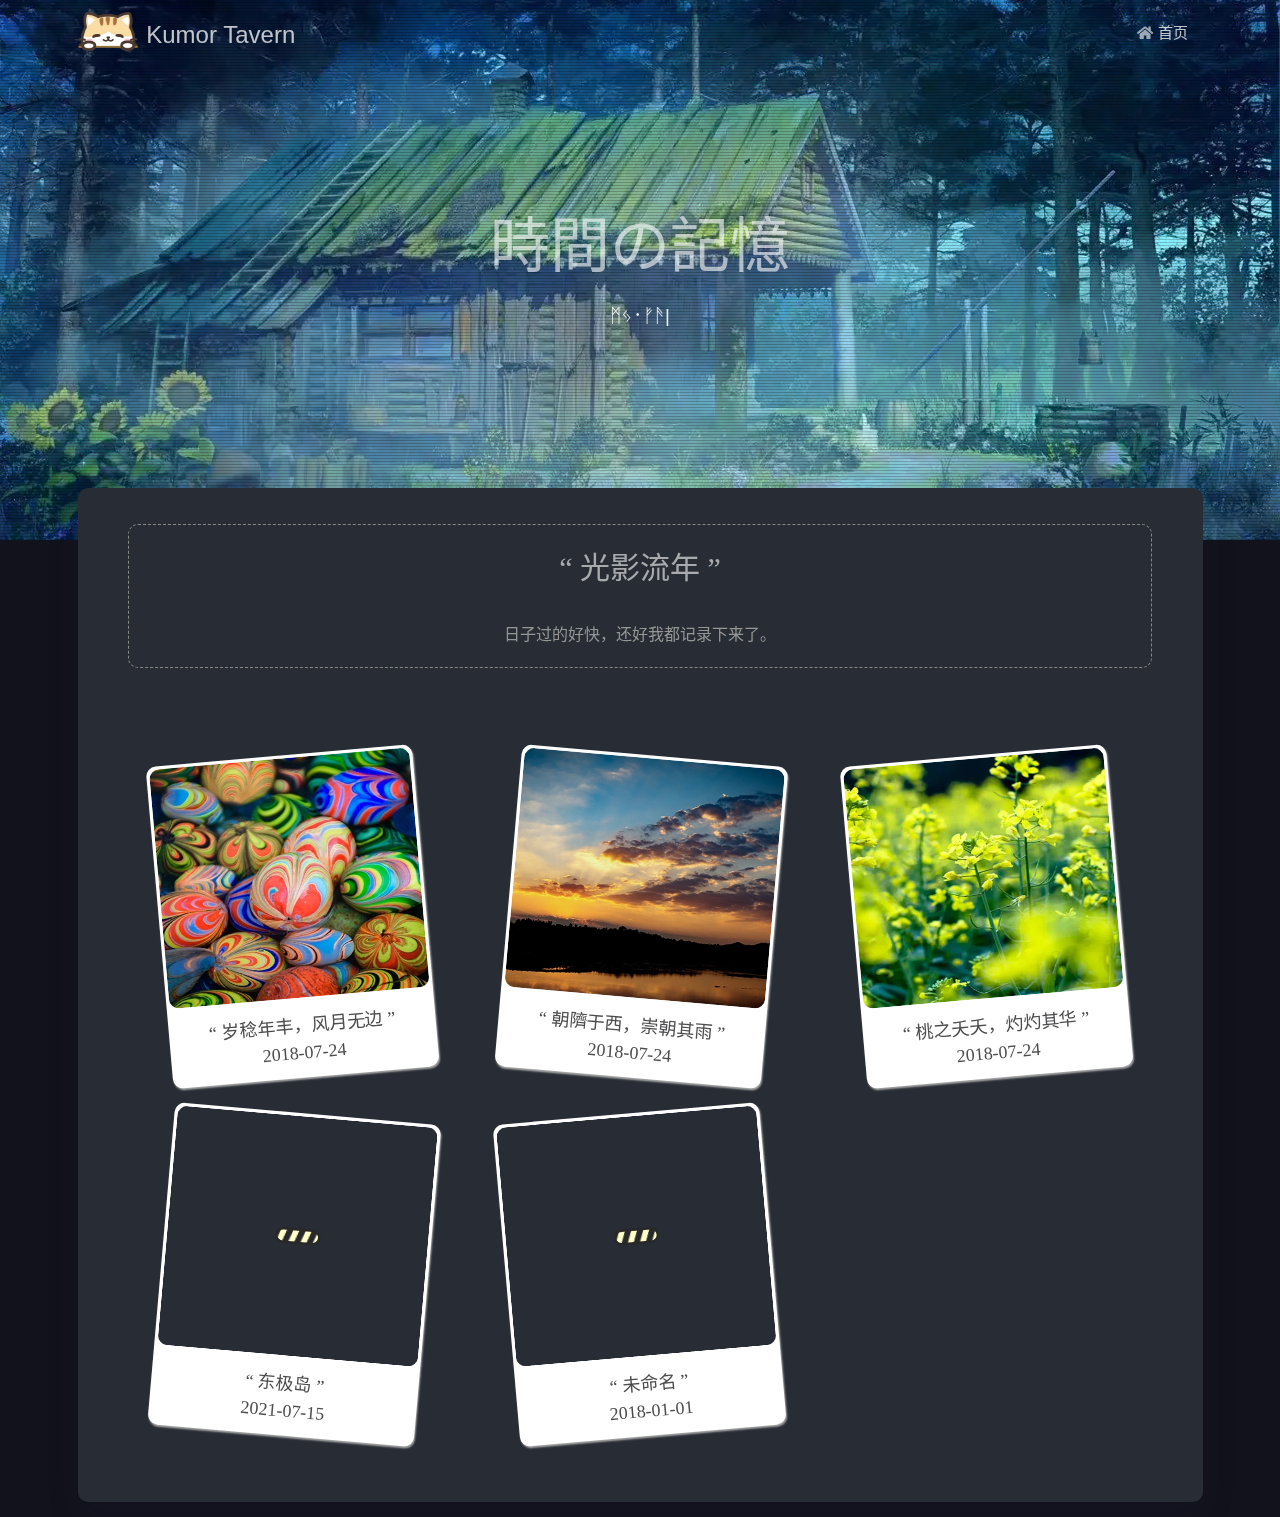
==== gallery/index.html @ 6365730b "Site updated: 2024-12-29 17:36:43" ====
<!DOCTYPE HTML>
<html lang="zh-CN">


<head>
    <meta charset="utf-8">
    <meta name="keywords" content="编程,摄影,日志,客栈,童话镇">
    <meta name="description" content="kumor的摄影客栈">
    <meta http-equiv="X-UA-Compatible" content="IE=edge">
    <meta name="viewport" content="width=device-width, initial-scale=1.0, user-scalable=no">
    <meta name="renderer" content="webkit|ie-stand|ie-comp">
    <meta name="mobile-web-app-capable" content="yes">
    <meta name="format-detection" content="telephone=no">
    <meta name="apple-mobile-web-app-capable" content="yes">
    <meta name="apple-mobile-web-app-status-bar-style" content="black-translucent">
    <!-- Global site tag (gtag.js) - Google Analytics -->


    <title>Kumor Tavern</title>
    <link rel="icon" type="image/png" href="/medias/favicon.webp">

    <link rel="stylesheet" type="text/css" href="/libs/awesome/css/all.css">
    <link rel="stylesheet" type="text/css" href="/libs/materialize/materialize.min.css">
    <link rel="stylesheet" type="text/css" href="/libs/aos/aos.css">
    <link rel="stylesheet" type="text/css" href="/libs/animate/animate.min.css">
    <link rel="stylesheet" type="text/css" href="/libs/lightGallery/css/lightgallery.min.css"> 
    <link rel="stylesheet" type="text/css" href="/css/matery.css">
    <link rel="stylesheet" type="text/css" href="/css/my.css">

    <script src="/libs/jquery/js/jquery.min.js"></script>

<meta name="generator" content="Hexo 7.3.0"></head>




<body>
    <!-- 网站全局深色模式设置开始 -->
    <script>
        document.body.classList.add('dark');
    </script>
    <!-- 网站全局深色模式设置结束 -->


    <header class="navbar-fixed">
    <nav id="headNav" class="bg-color nav-transparent">
        <div id="navContainer" class="nav-wrapper container">
            <div class="brand-logo">
                <a href="/" class="waves-effect waves-light">
                    
                    <img src="/medias/logo.webp" class="logo-img" alt="LOGO">
                    
                    <span class="logo-span">Kumor Tavern</span>
                </a>
            </div>
            

<a href="#" data-target="mobile-nav" class="sidenav-trigger button-collapse"><i class="fas fa-bars"></i></a>
<ul class="right nav-menu">
  
  <li class="hide-on-med-and-down nav-item">
    
    <a href="/./" class="waves-effect waves-light">
      
      <i class="fas fa-home" style="zoom: 0.6;"></i>
      
      <span>首页</span>
    </a>
    
  </li>
  

</ul>


<div id="mobile-nav" class="side-nav sidenav">

    <div class="mobile-head bg-color">
        
        <img src="/medias/logo.webp" class="logo-img circle responsive-img">
        
        <div class="logo-name">Kumor Tavern</div>
        <div class="logo-desc">
            
            kumor的摄影客栈
            
        </div>
    </div>

    

    <ul class="menu-list mobile-menu-list">
        
        <li class="m-nav-item">
	  
		<a href="/./" class="waves-effect waves-light">
			
			    <i class="fa-fw fas fa-home"></i>
			
			首页
		</a>
          
        </li>
        
        
    </ul>
</div>


        </div>

        
    </nav>

</header>

    <div class="bg-cover pd-header about-cover">
    <div class="container">
    <div class="row">
    <div class="col s10 offset-s1 m8 offset-m2 l8 offset-l2">
        <div class="brand">
            <div class="title center-align">
                
                時間の記憶
                
            </div>

            <div class="description center-align">
                
                <span id="subtitle"></span>
                <script src="/libs/typed/js/typed.min.js"></script>
                <script>
                    var typed = new Typed("#subtitle", {
                        strings: ['ᛗᛃ᛫ᚠᚫᛁᚱᛇ᛫ᛏᚫᛚᛖ᛫ᛏᛟᚹᚾ','わたしのおとぎ話の街'],
                        startDelay: 300,
                        typeSpeed: 100,
                        loop: true,
                        backSpeed: 50,
                        showCursor: true
                    });
                </script>
                
            </div>
        </div>
    </div>
</div>


    <script>
        // 随机切换 banner 图. 
        var bannerID = Math.floor(Math.random() * 44) + 1;
        var bannerUrl = "/medias/banner/" + bannerID + '.webp';
        $('.bg-cover').css('background-image', 'url(' + bannerUrl + ')');
    </script>
    

    </div>
</div>
<style>
    .comment-scroll {
        bottom: 83px;
    }
    @media only screen and (max-width: 601px) {
        #switchspring {
            bottom: 178px!important;
        }
    }
    #switchspring {
        bottom: 223px;
    }
</style>
<!-- 增加相册显示的特效样式 -->
<style>
    /* .bg-cover {
        background-image: url("/medias/banner/gallerybg.jpg")!important;
    } */
    .bg-cover::before {
        background-image: url("/medias/bggrid.png");
    }
    @media only screen and (max-width: 600px) {
        .about-cover {
            height: 64vh;
        }
    }
    .photo {
        padding: 0 40px!important;
        display: inline-block;
        position: relative;
        transition: all .6s;
    }
    .biaotiss {
        padding: 8px 10px;
        color: #4c4c4e;
        text-align: center;
        font-weight: 400;
        font-size: 18px;
    }
    .img-item {
        padding: .2rem;
        background-color: #fff;
        border-radius: 10px;
        box-shadow: 1px 2px 2px 0 #aaa;
        transition: all .4s cubic-bezier(.63,.15,.03,1.12);
        margin-bottom: 20px;
    }
    .photo:nth-child(odd) {
        transform: rotateZ(-5deg);
    }    
    .photo:nth-child(even) {
        transform: rotateZ(5deg);
    }
    .text_des{
        position: absolute;
        width: 92%;
        height: 100%;
        top: 0;
        color: #000;
        overflow: hidden;
    }
    .text_des h3{
        margin: 5px 0 8px 0px;
        right: 40px;
        font-size: 1.5rem;
        font-weight: bold;
        line-height: 1.7rem;
        position: absolute;
        top: 10%;
        font-style: italic;
        text-shadow: 2px 2px 10px rgba(0, 0, 0, 0.3);
        /*transform: translateX(200px);  */
    }
    .text_des p{
        left: 15px;
        position: absolute;
        top: 50%;
    /*    transform: translateX(-200px); 
        transition-delay: 0.2s;    */
    }
    .my-gallery .photo img {
        border-radius: 10px;
        height: 240px;
    }
    .card .card-content {
        padding: 24px 24px 24px 24px;
    }
    .miaoshus {
        padding: 20px;
        border: 1px dashed #e6e6e6;
        color: #969696;
        position: relative;
        display: inline-block;
        width: 95%;
        background: #fbfbfb50;
        border-radius: 10px;
        font-size: 16px;
        margin: 12px auto;
    }
    body.dark .miaoshus {
        background: 0 0;
        border: 1px dashed #888;
    }
    .img-item {
            transition: all 0.4s ease-out;
        }
        .img-item a img{
            opacity: 1;
            transition: all 0.4s ease-out;
        }
        .img-item a:hover img{
            opacity: 0.8;
        }   
        .biaotiss {
            font-family: MV Boli;
        }   
        .miaoshus .title {
        font-family: MV Boli;
    } 

     /*大屏幕下(桌面类)的样式*/
    @media only screen and (min-width: 993px) {
        .text_des h3{
            transform: translateX(200px);
        }
        .text_des p{
            transform: translateX(-200px); 
            transition-delay: 0.2s;
        }
        .animate-text {
            opacity: 0;
            transition: all 0.6s ease-in-out; 
        }
    }
    /*小屏幕下(桌面类)的样式*/
    @media only screen and (max-width: 500px) {
        .my-gallery .photo img {
            height: 186px;
        }
    }

</style>
<main class="content">
    <div class="container chip-container">
        <div class="card">
            <div class="card-content">
                <div class="tag-title center-align">
                    <div class="miaoshus">
                        <div class="title center-align">“ 光影流年 ”</div>
                        日子过的好快，还好我都记录下来了。                   
                    </div>
                </div>
                <div class="my-gallery">
                    <div class="row">
                    
                        
                        
                            
                            
                            <div class="photo col s12 m6 l4" data-spmid="./2020-08-01-sui">
                                <div class="img-item">
                                    <a href="./2020-08-01-sui" target="_blank">
                                        
                                        <img src="/medias/loading.svg" data-src="images/2020-08-01-sui.webp" class="responsive-img" alt="img"+0 />
                                        <div class="biaotiss">
                                            “ 岁稔年丰，风月无边 ”<br> 2018-07-24 
                                        </div>
                                    </a>
                                </div>                              
                            </div>
                            
                        
                            
                            
                            <div class="photo col s12 m6 l4" data-spmid="./2020-09-01-yu">
                                <div class="img-item">
                                    <a href="./2020-09-01-yu" target="_blank">
                                        
                                        <img src="/medias/loading.svg" data-src="images/2020-09-01-yu.webp" class="responsive-img" alt="img"+1 />
                                        <div class="biaotiss">
                                            “ 朝隮于西，崇朝其雨 ”<br> 2018-07-24 
                                        </div>
                                    </a>
                                </div>                              
                            </div>
                            
                        
                            
                            
                            <div class="photo col s12 m6 l4" data-spmid="./20200701-hua">
                                <div class="img-item">
                                    <a href="./20200701-hua" target="_blank">
                                        
                                        <img src="/medias/loading.svg" data-src="images/20200701-hua.webp" class="responsive-img" alt="img"+2 />
                                        <div class="biaotiss">
                                            “ 桃之夭夭，灼灼其华 ”<br> 2018-07-24 
                                        </div>
                                    </a>
                                </div>                              
                            </div>
                            
                        
                            
                            
                            <div class="photo col s12 m6 l4" data-spmid="./2021-07-15-dong">
                                <div class="img-item">
                                    <a href="./2021-07-15-dong" target="_blank">
                                        
                                        <img src="/medias/loading.svg" data-src="images/2021-07-15-dong.webp" class="responsive-img" alt="img"+3 />
                                        <div class="biaotiss">
                                            “ 东极岛 ”<br> 2021-07-15 
                                        </div>
                                    </a>
                                </div>                              
                            </div>
                            
                        
                            
                            
                            <div class="photo col s12 m6 l4" data-spmid="./2021-07-15-wei">
                                <div class="img-item">
                                    <a href="./2021-07-15-wei" target="_blank">
                                        
                                        <img src="/medias/loading.svg" data-src="images/2021-07-15-wei.webp" class="responsive-img" alt="img"+4 />
                                        <div class="biaotiss">
                                            “ 未命名 ”<br> 2018-01-01 
                                        </div>
                                    </a>
                                </div>                              
                            </div>
                            
                        
                    
                </div>
            </div>
            </div>
        </div>

        <!-- 评论板块 -->
        <div class="card">
            

            

            

            

            
			
			
        </div>

    </div>
    
    <script>
        start()
            $(window).on('scroll', function(){
             start();
        })
        function start(){
              //.not('[data-isLoaded]')选中已加载的图片不需要重新加载
            $('.container img').not('[data-isLoaded]').each(function(){
                var $node = $(this)
                if( isShow($node) ){
                    loadImg($node);
                }
            });
         }
        //判断一个元素是不是出现在窗口(视野)
        function isShow($node){
            return $node.offset().top <= $(window).height() + $(window).scrollTop();
        }
        //加载图片
        function loadImg($img){
        //.attr(值)
        //.attr(属性名称,值)
            $img.attr('src', $img.attr('data-src')); //把data-src的值 赋值给src
            $img.attr('data-isLoaded', 1);//已加载的图片做标记
        }
    </script>
</main>
<!-- 
    在所有页面加入音乐播放组件
    <footer class="page-footer bg-color">
    
        <link rel="stylesheet" href="/libs/aplayer/APlayer.min.css">
<style>
    .aplayer .aplayer-lrc p {
        
        display: none;
        
        font-size: 12px;
        font-weight: 700;
        line-height: 16px !important;
    }

    .aplayer .aplayer-lrc p.aplayer-lrc-current {
        
        display: none;
        
        font-size: 15px;
        color: #42b983;
    }

    
    .aplayer.aplayer-fixed.aplayer-narrow .aplayer-body {
        left: -66px !important;
    }

    .aplayer.aplayer-fixed.aplayer-narrow .aplayer-body:hover {
        left: 0px !important;
    }

    
</style>
<div class="">
    
    <div class="row">
        <meting-js class="col l8 offset-l2 m10 offset-m1 s12"
                   server="netease"
                   type="playlist"
                   id="503838841"
                   fixed='true'
                   autoplay='false'
                   theme='#42b983'
                   loop='all'
                   order='random'
                   preload='auto'
                   volume='0.7'
                   list-folded='true'
        >
        </meting-js>
    </div>
</div>

<script src="/libs/aplayer/APlayer.min.js"></script>
<script src="https://cdn.jsdelivr.net/npm/meting@2/dist/Meting.min.js"></script>

    
    
</footer>
-->
    <!-- 回到顶部按钮 -->
<div id="backTop" class="top-scroll">
    <a class="btn-floating btn-large waves-effect waves-light" href="#!">
        <i class="fas fa-arrow-up"></i>
    </a>
</div>


    <script src="/libs/materialize/materialize.min.js"></script>
    <script src="/libs/masonry/masonry.pkgd.min.js"></script>
    <script src="/libs/aos/aos.js"></script>
    <script src="/libs/scrollprogress/scrollProgress.min.js"></script>
    <script src="/libs/lightGallery/js/lightgallery.min.js"></script>
    <script src="/js/matery.js"></script>


    
    <script src="/libs/others/clicklove.js" async="async"></script>
    

    

    

    

    
    <script src="/libs/instantpage/instantpage.js" type="module"></script>
    

</body>

</html>
---- libs/lightGallery/css/lightgallery.min.css ----
@font-face{font-family:lg;src:url(../fonts/lg.woff2) format("woff2"),url(../fonts/lg.ttf) format("truetype"),url(../fonts/lg.woff) format("woff"),url(../fonts/lg.svg#lg) format("svg");font-weight:400;font-style:normal;font-display:block}.lg-icon{font-family:lg!important;speak:never;font-style:normal;font-weight:400;font-variant:normal;text-transform:none;line-height:1;-webkit-font-smoothing:antialiased;-moz-osx-font-smoothing:grayscale}.lg-container{font-family:system-ui,-apple-system,'Segoe UI',Roboto,'Helvetica Neue',Arial,'Noto Sans','Liberation Sans',sans-serif,'Apple Color Emoji','Segoe UI Emoji','Segoe UI Symbol','Noto Color Emoji'}.lg-next,.lg-prev{background-color:rgba(0,0,0,.45);border-radius:2px;color:#999;cursor:pointer;display:block;font-size:22px;margin-top:-10px;padding:8px 10px 9px;position:absolute;top:50%;z-index:1084;outline:0;border:none}.lg-next.disabled,.lg-prev.disabled{opacity:0!important;cursor:default}.lg-next:hover:not(.disabled),.lg-prev:hover:not(.disabled){color:#fff}.lg-single-item .lg-next,.lg-single-item .lg-prev{display:none}.lg-next{right:20px}.lg-next:before{content:'\e095'}.lg-prev{left:20px}.lg-prev:after{content:'\e094'}@-webkit-keyframes lg-right-end{0%{left:0}50%{left:-30px}100%{left:0}}@-moz-keyframes lg-right-end{0%{left:0}50%{left:-30px}100%{left:0}}@-ms-keyframes lg-right-end{0%{left:0}50%{left:-30px}100%{left:0}}@keyframes lg-right-end{0%{left:0}50%{left:-30px}100%{left:0}}@-webkit-keyframes lg-left-end{0%{left:0}50%{left:30px}100%{left:0}}@-moz-keyframes lg-left-end{0%{left:0}50%{left:30px}100%{left:0}}@-ms-keyframes lg-left-end{0%{left:0}50%{left:30px}100%{left:0}}@keyframes lg-left-end{0%{left:0}50%{left:30px}100%{left:0}}.lg-outer.lg-right-end .lg-object{-webkit-animation:lg-right-end .3s;-o-animation:lg-right-end .3s;animation:lg-right-end .3s;position:relative}.lg-outer.lg-left-end .lg-object{-webkit-animation:lg-left-end .3s;-o-animation:lg-left-end .3s;animation:lg-left-end .3s;position:relative}.lg-toolbar{z-index:1082;left:0;position:absolute;top:0;width:100%}.lg-media-overlap .lg-toolbar{background-image:linear-gradient(0deg,rgba(0,0,0,0),rgba(0,0,0,.4))}.lg-toolbar .lg-icon{color:#999;cursor:pointer;float:right;font-size:24px;height:47px;line-height:27px;padding:10px 0;text-align:center;width:50px;text-decoration:none!important;outline:medium none;will-change:color;-webkit-transition:color .2s linear;-o-transition:color .2s linear;transition:color .2s linear;background:0 0;border:none;box-shadow:none}.lg-toolbar .lg-icon.lg-icon-18{font-size:18px}.lg-toolbar .lg-icon:hover{color:#fff}.lg-toolbar .lg-close:after{content:'\e070'}.lg-toolbar .lg-maximize{font-size:22px}.lg-toolbar .lg-maximize:after{content:'\e90a'}.lg-toolbar .lg-download:after{content:'\e0f2'}.lg-sub-html{color:#eee;font-size:16px;padding:10px 40px;text-align:center;z-index:1080;opacity:0;-webkit-transition:opacity .2s ease-out 0s;-o-transition:opacity .2s ease-out 0s;transition:opacity .2s ease-out 0s}.lg-sub-html h4{margin:0;font-size:13px;font-weight:700}.lg-sub-html p{font-size:12px;margin:5px 0 0}.lg-sub-html a{color:inherit}.lg-sub-html a:hover{text-decoration:underline}.lg-media-overlap .lg-sub-html{background-image:linear-gradient(180deg,rgba(0,0,0,0),rgba(0,0,0,.6))}.lg-item .lg-sub-html{position:absolute;bottom:0;right:0;left:0}.lg-error-msg{font-size:14px;color:#999}.lg-counter{color:#999;display:inline-block;font-size:16px;padding-left:20px;padding-top:12px;height:47px;vertical-align:middle}.lg-closing .lg-next,.lg-closing .lg-prev,.lg-closing .lg-sub-html,.lg-closing .lg-toolbar{opacity:0;-webkit-transition:-webkit-transform .08 cubic-bezier(0,0,.25,1) 0s,opacity .08 cubic-bezier(0,0,.25,1) 0s,color .08 linear;-moz-transition:-moz-transform .08 cubic-bezier(0,0,.25,1) 0s,opacity .08 cubic-bezier(0,0,.25,1) 0s,color .08 linear;-o-transition:-o-transform .08 cubic-bezier(0,0,.25,1) 0s,opacity .08 cubic-bezier(0,0,.25,1) 0s,color .08 linear;transition:transform .08 cubic-bezier(0,0,.25,1) 0s,opacity .08 cubic-bezier(0,0,.25,1) 0s,color .08 linear}body:not(.lg-from-hash) .lg-outer.lg-start-zoom .lg-item:not(.lg-zoomable) .lg-img-wrap,body:not(.lg-from-hash) .lg-outer.lg-start-zoom .lg-item:not(.lg-zoomable) .lg-video-cont{opacity:0;-moz-transform:scale3d(.5,.5,.5);-o-transform:scale3d(.5,.5,.5);-ms-transform:scale3d(.5,.5,.5);-webkit-transform:scale3d(.5,.5,.5);transform:scale3d(.5,.5,.5);will-change:transform,opacity;-webkit-transition:-webkit-transform 250ms cubic-bezier(0,0,.25,1) 0s,opacity 250ms cubic-bezier(0,0,.25,1)!important;-moz-transition:-moz-transform 250ms cubic-bezier(0,0,.25,1) 0s,opacity 250ms cubic-bezier(0,0,.25,1)!important;-o-transition:-o-transform 250ms cubic-bezier(0,0,.25,1) 0s,opacity 250ms cubic-bezier(0,0,.25,1)!important;transition:transform 250ms cubic-bezier(0,0,.25,1) 0s,opacity 250ms cubic-bezier(0,0,.25,1)!important}body:not(.lg-from-hash) .lg-outer.lg-start-zoom .lg-item:not(.lg-zoomable).lg-complete .lg-img-wrap,body:not(.lg-from-hash) .lg-outer.lg-start-zoom .lg-item:not(.lg-zoomable).lg-complete .lg-video-cont{opacity:1;-moz-transform:scale3d(1,1,1);-o-transform:scale3d(1,1,1);-ms-transform:scale3d(1,1,1);-webkit-transform:scale3d(1,1,1);transform:scale3d(1,1,1)}.lg-icon:focus-visible{color:#fff;border-radius:3px;outline:1px dashed rgba(255,255,255,.6)}.lg-toolbar .lg-icon:focus-visible{border-radius:8px;outline-offset:-5px}.lg-group:after{content:'';display:table;clear:both}.lg-container{display:none;outline:0}.lg-container.lg-show{display:block}.lg-on{scroll-behavior:unset}.lg-overlay-open{overflow:hidden}.lg-hide-sub-html .lg-sub-html,.lg-next,.lg-pager-outer,.lg-prev,.lg-toolbar{opacity:0;will-change:transform,opacity;-webkit-transition:-webkit-transform .25s cubic-bezier(0,0,.25,1) 0s,opacity .25s cubic-bezier(0,0,.25,1) 0s;-moz-transition:-moz-transform .25s cubic-bezier(0,0,.25,1) 0s,opacity .25s cubic-bezier(0,0,.25,1) 0s;-o-transition:-o-transform .25s cubic-bezier(0,0,.25,1) 0s,opacity .25s cubic-bezier(0,0,.25,1) 0s;transition:transform .25s cubic-bezier(0,0,.25,1) 0s,opacity .25s cubic-bezier(0,0,.25,1) 0s}.lg-show-in .lg-next,.lg-show-in .lg-pager-outer,.lg-show-in .lg-prev,.lg-show-in .lg-toolbar{opacity:1}.lg-show-in.lg-hide-sub-html .lg-sub-html{opacity:1}.lg-show-in .lg-hide-items .lg-prev{opacity:0;-webkit-transform:translate3d(-10px,0,0);transform:translate3d(-10px,0,0)}.lg-show-in .lg-hide-items .lg-next{opacity:0;-webkit-transform:translate3d(10px,0,0);transform:translate3d(10px,0,0)}.lg-show-in .lg-hide-items .lg-toolbar{opacity:0;-webkit-transform:translate3d(0,-10px,0);transform:translate3d(0,-10px,0)}.lg-show-in .lg-hide-items.lg-hide-sub-html .lg-sub-html{opacity:0;-webkit-transform:translate3d(0,20px,0);transform:translate3d(0,20px,0)}.lg-outer{width:100%;height:100%;position:fixed;top:0;left:0;z-index:1050;text-align:left;opacity:.001;outline:0;will-change:auto;overflow:hidden;-webkit-transition:opacity .15s ease 0s;-o-transition:opacity .15s ease 0s;transition:opacity .15s ease 0s}.lg-outer *{-webkit-box-sizing:border-box;-moz-box-sizing:border-box;box-sizing:border-box}.lg-outer.lg-zoom-from-image{opacity:1}.lg-outer.lg-visible{opacity:1}.lg-outer.lg-css3 .lg-item:not(.lg-start-end-progress).lg-current,.lg-outer.lg-css3 .lg-item:not(.lg-start-end-progress).lg-next-slide,.lg-outer.lg-css3 .lg-item:not(.lg-start-end-progress).lg-prev-slide{-webkit-transition-duration:inherit!important;transition-duration:inherit!important;-webkit-transition-timing-function:inherit!important;transition-timing-function:inherit!important}.lg-outer.lg-css3.lg-dragging .lg-item.lg-current,.lg-outer.lg-css3.lg-dragging .lg-item.lg-next-slide,.lg-outer.lg-css3.lg-dragging .lg-item.lg-prev-slide{-webkit-transition-duration:0s!important;transition-duration:0s!important;opacity:1}.lg-outer.lg-grab img.lg-object{cursor:-webkit-grab;cursor:-moz-grab;cursor:-o-grab;cursor:-ms-grab;cursor:grab}.lg-outer.lg-grabbing img.lg-object{cursor:move;cursor:-webkit-grabbing;cursor:-moz-grabbing;cursor:-o-grabbing;cursor:-ms-grabbing;cursor:grabbing}.lg-outer .lg-content{position:absolute;top:0;left:0;right:0;bottom:0}.lg-outer .lg-inner{width:100%;position:absolute;left:0;top:0;bottom:0;-webkit-transition:opacity 0s;-o-transition:opacity 0s;transition:opacity 0s;white-space:nowrap}.lg-outer .lg-item{display:none!important}.lg-outer .lg-item:not(.lg-start-end-progress){background:url(../images/loading.gif) no-repeat scroll center center transparent}.lg-outer.lg-css3 .lg-current,.lg-outer.lg-css3 .lg-next-slide,.lg-outer.lg-css3 .lg-prev-slide{display:inline-block!important}.lg-outer.lg-css .lg-current{display:inline-block!important}.lg-outer .lg-img-wrap,.lg-outer .lg-item{display:inline-block;text-align:center;position:absolute;width:100%;height:100%}.lg-outer .lg-img-wrap:before,.lg-outer .lg-item:before{content:'';display:inline-block;height:100%;vertical-align:middle}.lg-outer .lg-img-wrap{position:absolute;left:0;right:0;top:0;bottom:0;white-space:nowrap;font-size:0}.lg-outer .lg-item.lg-complete{background-image:none}.lg-outer .lg-item.lg-current{z-index:1060}.lg-outer .lg-object{display:inline-block;vertical-align:middle;max-width:100%;max-height:100%;width:auto;height:auto;position:relative}.lg-outer .lg-empty-html .lg-sub-html,.lg-outer .lg-empty-html.lg-sub-html{display:none}.lg-outer.lg-hide-download .lg-download{opacity:.75;pointer-events:none}.lg-outer .lg-first-slide .lg-dummy-img{position:absolute;top:50%;left:50%}.lg-outer.lg-components-open:not(.lg-zoomed) .lg-components{-webkit-transform:translate3d(0,0,0);transform:translate3d(0,0,0);opacity:1}.lg-outer.lg-components-open:not(.lg-zoomed) .lg-sub-html{opacity:1;transition:opacity .2s ease-out .15s}.lg-backdrop{position:fixed;top:0;left:0;right:0;bottom:0;z-index:1040;background-color:#000;opacity:0;will-change:auto;-webkit-transition:opacity 333ms ease-in 0s;-o-transition:opacity 333ms ease-in 0s;transition:opacity 333ms ease-in 0s}.lg-backdrop.in{opacity:1}.lg-css3.lg-no-trans .lg-current,.lg-css3.lg-no-trans .lg-next-slide,.lg-css3.lg-no-trans .lg-prev-slide{-webkit-transition:none 0s ease 0s!important;-moz-transition:none 0s ease 0s!important;-o-transition:none 0s ease 0s!important;transition:none 0s ease 0s!important}.lg-css3.lg-use-css3 .lg-item{-webkit-backface-visibility:hidden;-moz-backface-visibility:hidden;backface-visibility:hidden}.lg-css3.lg-fade .lg-item{opacity:0}.lg-css3.lg-fade .lg-item.lg-current{opacity:1}.lg-css3.lg-fade .lg-item.lg-current,.lg-css3.lg-fade .lg-item.lg-next-slide,.lg-css3.lg-fade .lg-item.lg-prev-slide{-webkit-transition:opacity .1s ease 0s;-moz-transition:opacity .1s ease 0s;-o-transition:opacity .1s ease 0s;transition:opacity .1s ease 0s}.lg-css3.lg-use-css3 .lg-item.lg-start-progress{-webkit-transition:-webkit-transform 1s cubic-bezier(.175,.885,.32,1.275) 0s;-moz-transition:-moz-transform 1s cubic-bezier(.175,.885,.32,1.275) 0s;-o-transition:-o-transform 1s cubic-bezier(.175,.885,.32,1.275) 0s;transition:transform 1s cubic-bezier(.175,.885,.32,1.275) 0s}.lg-css3.lg-use-css3 .lg-item.lg-start-end-progress{-webkit-transition:-webkit-transform 1s cubic-bezier(0,0,.25,1) 0s;-moz-transition:-moz-transform 1s cubic-bezier(0,0,.25,1) 0s;-o-transition:-o-transform 1s cubic-bezier(0,0,.25,1) 0s;transition:transform 1s cubic-bezier(0,0,.25,1) 0s}.lg-css3.lg-slide.lg-use-css3 .lg-item{opacity:0}.lg-css3.lg-slide.lg-use-css3 .lg-item.lg-prev-slide{-webkit-transform:translate3d(-100%,0,0);transform:translate3d(-100%,0,0)}.lg-css3.lg-slide.lg-use-css3 .lg-item.lg-next-slide{-webkit-transform:translate3d(100%,0,0);transform:translate3d(100%,0,0)}.lg-css3.lg-slide.lg-use-css3 .lg-item.lg-current{-webkit-transform:translate3d(0,0,0);transform:translate3d(0,0,0);opacity:1}.lg-css3.lg-slide.lg-use-css3 .lg-item.lg-current,.lg-css3.lg-slide.lg-use-css3 .lg-item.lg-next-slide,.lg-css3.lg-slide.lg-use-css3 .lg-item.lg-prev-slide{-webkit-transition:-webkit-transform 1s cubic-bezier(0,0,.25,1) 0s,opacity .1s ease 0s;-moz-transition:-moz-transform 1s cubic-bezier(0,0,.25,1) 0s,opacity .1s ease 0s;-o-transition:-o-transform 1s cubic-bezier(0,0,.25,1) 0s,opacity .1s ease 0s;transition:transform 1s cubic-bezier(0,0,.25,1) 0s,opacity .1s ease 0s}.lg-container{display:none}.lg-container.lg-show{display:block}.lg-container.lg-dragging-vertical .lg-backdrop{-webkit-transition-duration:0s!important;transition-duration:0s!important}.lg-container.lg-dragging-vertical .lg-css3 .lg-item.lg-current{-webkit-transition-duration:0s!important;transition-duration:0s!important;opacity:1}.lg-inline .lg-backdrop,.lg-inline .lg-outer{position:absolute}.lg-inline .lg-backdrop{z-index:1}.lg-inline .lg-outer{z-index:2}.lg-inline .lg-maximize:after{content:'\e909'}.lg-components{-webkit-transform:translate3d(0,100%,0);transform:translate3d(0,100%,0);will-change:transform;-webkit-transition:-webkit-transform .35s ease-out 0s;-moz-transition:-moz-transform .35s ease-out 0s;-o-transition:-o-transform .35s ease-out 0s;transition:transform .35s ease-out 0s;z-index:1080;position:absolute;bottom:0;right:0;left:0}
---- css/matery.css ----
/*全局基础样式*/
/*小屏幕下(手机类)的样式*/
@media only screen and (max-width: 601px) {
    .container {
        width: 95%;
    }
}

/*中等屏幕下(平板类)的样式*/
@media only screen and (min-width: 600px) and (max-width: 992px) {
    .container {
        width: 90%;
    }
}

/*大屏幕下(桌面类)的样式*/
@media only screen and (min-width: 993px) {
    .container {
        width: 90%;
        max-width: 1125px;
    }

    .head-container {
        position: absolute;
        padding: 0 30px;
        width: 100%;
    }

    .post-container {
        width: 90%;
        margin: 0 auto;
        max-width: 1250px;
    }
}

body {
    background-color: #eaeaea;
    margin: 0;
    color: #34495e;
    overflow-x: hidden;
    overflow-y: auto;
}

h1 {
    margin: 48px 0 22px -5px;
    font-size: 2.0rem;
    font-weight: bold;
    line-height: 2.0rem;
}

h2 {
    margin: 42px 0 18px -5px;
    font-size: 1.8rem;
    font-weight: bold;
    line-height: 1.8rem;
}

h3 {
    margin: 38px 0 15px -4px;
    font-size: 1.6rem;
    font-weight: bold;
    line-height: 1.7rem;
}

h4 {
    margin: 32px 0 12px -4px;
    font-size: 1.45rem;
    font-weight: bold;
    line-height: 1.45rem;
}

h5 {
    margin: 28px 0 8px -4px;
    font-size: 1.2rem;
    font-weight: bold;
    line-height: 1.2rem;
}

h6 {
    margin: 22px 0 4px -4px;
    font-size: 1.1rem;
    line-height: 1.1rem;
}

p {
    font-size: 1rem;
    line-height: 1.5rem;
}

hr {
    margin: 20px 0;
    border: 0;
    border-top: 1px solid #ccc;
}

blockquote {
    border-left: 5px solid #42b983;
    padding: 1rem 0.8rem 0.2rem 0.8rem;
    color: #666;
    background-color: rgba(66, 185, 131, .1);
}

pre {
    padding: 2rem 1rem 1rem 1rem !important;
    border-radius: 0.35rem;
    tab-size: 4;
}

.code-area::after {
    content: " ";
    position: absolute;
    border-radius: 50%;
    background: #ff5f56;
    width: 12px;
    height: 12px;
    top: 0;
    left: 12px;
    margin-top: 12px;
    -webkit-box-shadow: 20px 0 #ffbd2e, 40px 0 #27c93f;
    box-shadow: 20px 0 #ffbd2e, 40px 0 #27c93f;
}

code {
    padding: 1px 5px;
    top: 13px !important;
    font-family: Inconsolata, Monaco, Consolas, 'Courier New', Courier, monospace;
    font-size: 0.91rem;
    color: #e96900;
    background-color: #f8f8f8;
    border-radius: 2px;
}

.code_copy {
    position: absolute;
    top: 0.7rem;
    right: 25px;
    z-index: 1;
    filter: invert(50%);
    cursor: pointer;
}

.codecopy_notice {
    position: absolute;
    top: 0.7rem;
    right: 6px;
    z-index: 1;
    filter: invert(50%);
    opacity: 0;
}

.code_lang {
    position: absolute;
    top: 1.2rem;
    right: 46px;
    line-height: 0;
    font-weight: bold;
    font-family: Consolas, Monaco, 'Andale Mono', 'Ubuntu Mono', monospace;
    z-index: 1;
    filter: invert(50%);
    cursor: pointer;
}

.code-expand {
    position: absolute;
    top: 4px;
    right: 0;
    filter: invert(50%);
    padding: 7px;
    z-index: 999 !important;
    cursor: pointer;
    transition: all .3s;
    transform: rotate(0deg);
}

.code-closed .code-expand {
    transform: rotate(-180deg) !important;
    transition: all .3s;
}

.code-closed pre::before {
    height: 0;
}

pre code {
    padding: 0;
    color: #e8eaf6;
    background-color: #272822;
}

/* 键盘 kbd 标签样式 */
kbd {
    margin: 0 3px;
    padding: 3px 5px;
    border-radius: 3px;
    border: 1px solid #b4b4b4;
    box-shadow: 0 1px 3px rgba(0, 0, 0, 0.25), 0 2px 1px 0 rgba(255, 255, 255, 0.6) inset;
    font-family: Consolas, Monaco, 'Andale Mono', 'Ubuntu Mono', monospace;
    font-size: 0.9rem;
    font-weight: 600;
    background-color: #f8f8f8;
    color: #34495e;
    line-height: 1.8rem;
    white-space: nowrap;
}

b,
strong {
    font-weight: bold;
}

dfn {
    font-style: italic;
}

small {
    font-size: 85%;
}

cite {
    font-style: normal;
}

mark {
    background-color: #fcf8e3;
    padding: .2em;
}

.card {
    border-radius: 10px;
    box-shadow: 0 15px 35px rgba(50, 50, 93, .1), 0 5px 15px rgba(0, 0, 0, .07) !important;
}

.card .card-image img {
    border-radius: 8px 8px 0 0;
    /* 修改文章列表图片填充样式为 cover 以覆盖整个区域而不会被缩放 */
    object-fit: cover;
}

.container .row {
    margin-bottom: 0;
}

.bg-color {
    background-image: linear-gradient(to right, #313331 0%, #272928 100%);
}

/*修复顶部导航栏颜色被覆盖问题*/
.nav {
    background-color: transparent;
}

.text-color {
    color: #0f9d58 !important;
}

.white-color {
    color: #fff;
}

.progress-bar {
    height: 4px;
    position: fixed;
    bottom: 0;
    z-index: 300;
    background: linear-gradient(to right, #4cbf30 0%, #0f9d58 100%);
    opacity: 0.8;
}

.sidenav-overlay {
    z-index: 500;
}

.pd-header {
    margin-top: -64px;
}

header .side-nav {
    width: 240px;
    z-index: 999;
    box-shadow: 0 2px 5px 0 rgba(0, 0, 0, 0.16), 0 7px 10px 0 rgba(0, 0, 0, 0.12);
}

nav {
    box-shadow: 0 2px 5px 0 rgba(0, 0, 0, 0.16), 0 7px 10px 0 rgba(0, 0, 0, 0.12);
}

header .nav-transparent {
    background-color: transparent !important;
    background-image: none;
    box-shadow: none;
}

header nav .brand-span {
    font-size: 1.45rem;
}

header .brand-logo .logo-img {
    height: 45px;
    vertical-align: middle;
    padding-bottom: 6px;
}

header .brand-logo .logo-span {
    font-size: 1.6rem;
}

/*修改顶部 logo 的文字垂直对齐为 top，避免默认 middle 看起来偏下*/
header .brand-logo .waves-effect {
    vertical-align: top;
}

header .button-collapse i {
    font-size: 1.5rem;
}

header .side-nav .mobile-head {
    padding: 0 15px;
}

header .side-nav .mobile-head img {
    margin-top: 30px;
    width: 75px;
    height: 75px;
}

header .side-nav .mobile-head .logo-name {
    margin-top: -30px;
    padding-left: 10px;
    font-size: 1.5rem;
}

header .side-nav .mobile-head .logo-desc {
    margin-top: -10px;
    padding-left: 10px;
    padding-bottom: 10px;
    font-size: 0.8rem;
    line-height: 1.3rem;
    color: #e3e3e3;
}

header .side-nav .menu-list li {
    padding: 0;
    margin-left: -15px;
}

header .side-nav .menu-list a {
    height: 50px;
    line-height: 50px;
    color: #34495e !important;
}

.mobile-menu-list a i {
    margin-left: 8px !important;
    font-size: 1.16rem;
    color: #34495e !important;
}

header .side-nav .fa-fw {
    width: 3.3rem;
    text-align: left;
}

header .side-nav .social-link {
    position: absolute;
    bottom: 45px;
    padding-left: 15px;
}

.social-link a {
    font-size: 1.2rem;
    display: inline;
    padding: 0 12px;
}

.cover-btns {
    position: relative;
    top: 10vh;
    text-align: center;
}

.cover-btns a {
    margin: 10px 15px;
    padding: 0 35px;
    height: 45px;
    line-height: 45px;
    font-size: 1rem;
    color: #fff;
    border: 1px solid #fff;
    background-color: transparent;
    border-radius: 30px;
    box-shadow: none;
}

.cover-btns a:hover {
    border: 1px solid #f44336;
    background-color: #f44336;
    box-shadow: 0 14px 26px -12px rgba(233, 30, 99, 0.42),
    0 4px 23px 0 rgba(0, 0, 0, 0.12),
    0 8px 10px -5px rgba(233, 30, 99, 0.2);
}

.cover-btns a i {
    font-size: 1.1rem;
    padding-right: 5px;
}

.scroll-down {
    background: #333;
    margin: 100px auto;
    -webkit-animation: scroll-down 1.5s infinite;
    -moz-animation: scroll-down 1.5s infinite;
    -o-animation: scroll-down 1.5s infinite;
    animation: scroll-down 1.5s infinite;
}

@-moz-keyframes scroll-down {
    0% {
        opacity: 0.4;
        -ms-filter: "progid:DXImageTransform.Microsoft.Alpha(Opacity=40)";
        filter: alpha(opacity=40);
        top: 0;
    }

    50% {
        opacity: 1;
        -ms-filter: none;
        filter: none;
        top: -16px;
    }

    100% {
        opacity: 0.4;
        -ms-filter: "progid:DXImageTransform.Microsoft.Alpha(Opacity=40)";
        filter: alpha(opacity=40);
        top: 0;
    }
}

@-webkit-keyframes scroll-down {
    0% {
        opacity: 0.4;
        -ms-filter: "progid:DXImageTransform.Microsoft.Alpha(Opacity=40)";
        filter: alpha(opacity=40);
        top: 0;
    }

    50% {
        opacity: 1;
        -ms-filter: none;
        filter: none;
        top: -16px;
    }

    100% {
        opacity: 0.4;
        -ms-filter: "progid:DXImageTransform.Microsoft.Alpha(Opacity=40)";
        filter: alpha(opacity=40);
        top: 0;
    }
}

@-o-keyframes scroll-down {
    0% {
        opacity: 0.4;
        -ms-filter: "progid:DXImageTransform.Microsoft.Alpha(Opacity=40)";
        filter: alpha(opacity=40);
        top: 0;
    }

    50% {
        opacity: 1;
        -ms-filter: none;
        filter: none;
        top: -16px;
    }

    100% {
        opacity: 0.4;
        -ms-filter: "progid:DXImageTransform.Microsoft.Alpha(Opacity=40)";
        filter: alpha(opacity=40);
        top: 0;
    }
}

@keyframes scroll-down {
    0% {
        opacity: 0.4;
        -ms-filter: "progid:DXImageTransform.Microsoft.Alpha(Opacity=40)";
        filter: alpha(opacity=40);
        top: 0;
    }

    50% {
        opacity: 1;
        -ms-filter: none;
        filter: none;
        top: -16px;
    }

    100% {
        opacity: 0.4;
        -ms-filter: "progid:DXImageTransform.Microsoft.Alpha(Opacity=40)";
        filter: alpha(opacity=40);
        top: 0;
    }
}

.cover-social-link {
    position: relative;
    top: 23vh;
    width: 100%;
    text-align: center;
}

.cover-social-link a {
    padding: 0 15px;
    font-size: 1.35rem;
    color: #fff;
}

header .go-back {
    float: left;
    position: relative;
    padding-left: 5px;
    padding-right: 5px;
    z-index: 1;
    height: 56px;
}

header .go-back i {
    font-size: 1.6rem;
    font-weight: 200;
    line-height: 56px;
}

/* 背景图效果. */
.bg-cover {
    position: relative;
    display: flex;
    align-items: center;
    height: 60vh;
    padding: 0;
    border: 0;
    overflow: hidden;
    background-position: center center;
    background-size: cover;
    transform: translate3d(0px, 0px, 0px);
}

.index-cover {
    height: 100vh;
}

.post-cover {
    height: 40vh !important;
}

.bg-cover:after {
    -webkit-animation: rainbow 60s infinite;
    animation: rainbow 60s infinite;
}

.bg-cover:before,
.bg-cover:after {
    position: absolute;
    z-index: 1;
    width: 100%;
    height: 100%;
    display: block;
    left: 0;
    top: 0;
    content: "";
}

.bg-cover .container {
    position: relative;
    color: #fff;
    z-index: 2;
}

.bg-cover .title {
    font-size: 4rem;
    line-height: 1.2em;
    margin-bottom: 20px;
    position: relative;
}

.bg-cover .description {
    font-weight: 300;
    font-size: 1.25rem;
    line-height: 1.4em;
    color: #eee;
}

.bg-cover .post-title {
    margin: 0 auto;
    font-size: 2.5rem;
    font-weight: 400;
}

.index-card {
    margin-top: -10px;
    padding-top: 20px;
}

.carousel-post .title {
    font-size: 2.6rem;
}

.dream {
    margin-top: 20px;
    margin-bottom: 40px;
}

.dream .title,
.music-player .title,
.video-player .title {
    margin-bottom: 20px;
    font-size: 2rem;
    font-weight: 700;
}

.dream .text {
    opacity: .6;
    font-size: 1.1rem;
}

.music-player,
.video-player {
    margin-top: 10px;
    margin-bottom: 50px;
}

.music,
.dplayer-video {
    box-shadow: 0 5px 20px 0 rgba(0, 0, 0, .2), 0 10px 20px -12px rgba(0, 0, 0, .5) !important;
}

#recommend-sections {
    margin-top: -30px;
    padding-top: 30px;
}

.index-card .card .card-content {
    padding: 20px 40px;
}

@media only screen and (min-width: 1418px) {
    .recommend {
        margin-top: 20px;
        padding: 0 0.75rem;
    }
}

@media only screen and (max-width: 601px) {
    .index-card .card .card-content {
        padding: 10px 10px;
    }
}

/*中等屏幕下(平板类)的样式*/
@media only screen and (min-width: 600px) and (max-width: 992px) {
    .index-card .card .card-content {
        padding: 20px 20px;
    }
}

.recommend .row .col {
    padding: 0 1.25rem;
}

.recommend .title {
    margin-top: 25px;
    margin-bottom: 25px;
    text-align: center;
    font-size: 1.8rem;
    font-weight: 700;
    line-height: 1.8rem;
}

.recommend .post-card:before {
    position: absolute;
    z-index: 0;
    width: 100%;
    height: 100%;
    display: block;
    left: 0;
    top: 0;
    content: "";
    background-color: rgba(0, 0, 0, .3);
    border-radius: 10px;
}

.recommend .post-card {
    position: relative;
    width: 100%;
    height: 300px;
    max-height: 300px;
    margin-bottom: 15px;
    margin-top: 15px;
    text-align: center;
    border: 0;
    border-radius: 10px;
    color: rgba(0, 0, 0, .87);
    background: #fff 50%;
    background-size: cover;
    box-shadow: 0 15px 35px rgba(50, 50, 93, .1), 0 5px 15px rgba(0, 0, 0, .07);
}

.recommend .post-card .post-body {
    position: relative;
    margin: 0 auto;
    padding: 1.8rem 1.25rem;
    z-index: 2;
}

.recommend .post-card .post-categories {
    margin: 10px auto;
}

.recommend .post-card .post-categories .category {
    padding: 0 8px;
    color: hsla(0, 0%, 100%, .7) !important;
    font-size: .75rem;
    font-weight: 500;
}

.recommend .post-card a {
    color: #fff;
}

.recommend .post-card .post-title {
    height: 48px;
    margin-top: 10px;
    margin-bottom: 5px;
}

.recommend .post-card .post-description {
    margin: 20px auto;
    max-width: 500px;
    height: 65px;
    max-height: 65px;
    font-size: 14px;
    color: hsla(0, 0%, 100%, .78) !important;
}

.recommend .post-card .read-more {
    height: 40px;
    margin: .6rem 1px;
    font-size: 0.9rem;
    font-weight: 400;
    line-height: 40px;
    color: #fff;
    border-radius: 30px;
    box-shadow: 0 2px 2px 0 rgba(244, 67, 54, .14), 0 3px 1px -2px rgba(244, 67, 54, .2), 0 1px 5px 0 rgba(244, 67, 54, .12);
}

.recommend .post-card .read-more .icon {
    font-size: 1.05rem;
    padding-right: 10px;
}

.archive-calendar {
    margin-top: -60px;
    max-width: 820px;
}

#post-calendar {
    width: 100%;
    height: 225px;
}

.settings-content {
    margin-top: -10px;
}

/*文章列表卡片各样式*/
#articles {
    margin-top: 10px;
    margin-bottom: 10px;
}

article a {
    margin-right: 0 !important;
    color: #525f7f;
    text-transform: none !important;
}

article a:hover {
    font-weight: bold;
    color: #42b983;
    text-decoration: underline;
}

.articles .row {
    margin-left: 0;
    margin-right: 0;
}

article .card {
    border-radius: 8px;
    overflow: hidden;
}

article .card-image {
    background-color: #222;
    border-radius: 8px;
}

article .card-image img {
    height: 220px;
    border-radius: 0.3rem;
    opacity: .7;
}

article .tag-image img {
    height: 220px;
}

article .card .card-content {
    padding: 15px 15px 12px 18px;
}

article .article-content .summary {
    padding-bottom: 2px;
    padding-left: 0;
    margin-bottom: 6px;
    word-break: break-all;
}

article .article-content .publish-author {
    float: right;
}

.publish-date .icon-date {
    padding-right: 5px;
}

.publish-author .icon-category {
    padding-left: 10px;
}

.article-content .publish-author .post-category {
    padding-left: 5px;
}

article .card .card-action {
    padding: 10px 15px 10px 18px;
    border-radius: 0 0 8px 8px !important;
}

article .article-tags .chip {
    margin: 2px;
    font-size: 0.8rem;
    font-weight: 400;
    height: 22px;
    line-height: 22px;
    color: #fff;
    border-radius: 10px;
}

.prev-next {
    margin-left: -0.75rem;
}

.prev-next .article-badge {
    min-width: 3rem;
    margin-top: 7px;
    padding: 3px 10px 3px 8px;
    text-align: center;
    font-size: 1rem;
    line-height: inherit;
    position: absolute;
    box-sizing: border-box;
    z-index: 200;
    background-color: #fff;
    font-weight: 500;
}

.prev-next .left-badge {
    border-radius: 8px 0 8px 0;
}

.prev-next .right-badge {
    border-radius: 0 8px 0 8px;
    right: 10px;
}

.paging {
    margin-bottom: 15px;
}

.paging .row {
    margin-left: 0;
    margin-right: 0;
}

.paging .page-info {
    font-size: 1.4rem;
    color: #888;
    padding-top: 1rem;
}

.paging i {
    font-size: 2.5rem;
}

.paging .disabled {
    background-color: #ccc !important;
}

.paging .disabled i {
    color: #999 !important;
}

/*文章详情样式*/
#artDetail {
    margin-top: -60px;
}

/* 修改小屏幕下文章详情table样式. */
@media only screen and (max-width: 550px) {
    #articleContent table {
        table-layout: fixed;
    }
}

@media only screen and (min-width: 1418px) {
    #artDetail {
        margin-top: -60px;
        padding: 0 0.75rem;
    }
}

#artDetail .card {
    box-shadow: 0 10px 35px 2px rgba(0, 0, 0, .15),
    0 5px 15px rgba(0, 0, 0, .07),
    0 2px 5px -5px rgba(0, 0, 0, .1) !important;
}

#artDetail .tag-cate {
    padding-bottom: 15px;
}

#artDetail a {
    margin-right: 0 !important;
    text-transform: none !important;
}

#artDetail .article-info {
    padding: 20px 30px 1px 40px;
    margin-bottom: -5px;
}

#artDetail .article-tag .chip {
    font-size: 1rem;
    font-weight: 400;
    height: 25px;
    line-height: 24px;
    color: #fff;
    border-radius: 15px;
    margin-right: 5px;
    margin-bottom: 2px;
}

#artDetail .tag_share .article-tag .chip {
    font-size: 1rem;
    font-weight: 400;
    height: 25px;
    line-height: 23px;
    border-radius: 15px;
    margin-right: 5px;
    margin-bottom: 2px;
    color: #42b983;
    background: #fff;
    border: 1px solid;
    transition: all 0.6s ease-in-out;
}

#artDetail .tag_share .article-tag .chip:hover {
    color: #fff;
    background: #42b983;
}

#artDetail .post-cate {
    float: right;
    color: #42b983;
}

#artDetail .post-cate a {
    padding-right: 5px;
    color: #42b983;
    font-weight: 500;
}

#artDetail .post-cate a:hover {
    text-decoration: underline;
}

#artDetail .post-info {
    color: #525f7f;
}

#artDetail .post-info .post-category {
    padding-right: 4px;
    color: #525f7f;
}

#artDetail .post-info .post-category:hover {
    font-weight: bold;
    color: #42b983;
    text-decoration: underline;
}

#artDetail .post-info .post-date {
    color: #525f7f;
}

#artDetail .post-info .post-word-count {
    margin-left: 15px;
}

#artDetail .post-info .post-read {
    margin-left: 15px;
    color: #525f7f;
}

#artDetail .article-card-content {
    padding: 0 15px 20px 18px;
}

@media only screen and (max-width: 601px) {
    #artDetail .article-info {
        padding: 15px 15px 1px 15px;
        margin-bottom: -5px;
    }
}

@media only screen and (min-width: 600px) and (max-width: 992px) {
    #artDetail .article-card-content {
        padding: 0 30px 20px 32px;
    }

    #artDetail .article-info {
        padding: 15px 20px 0 28px;
        margin-bottom: -5px;
    }
}

@media only screen and (min-width: 993px) {
    #artDetail .article-card-content {
        padding: 0 50px 20px 50px;
    }
}

#artDetail .reprint {
    margin: 15px 0 0.4rem;
    padding: 0.5rem 0.8rem;
    border: 1px solid #eee;
    line-height: 2;
    transition: box-shadow 0.3s ease-in-out
}

#artDetail .reprint-info {
    word-break: break-word;
}

#artDetail .reprint:hover {
    box-shadow: 0 0 10px 0 rgba(232, 237, 250, .6), 0 4px 8px 0 rgba(232, 237, 250, .5)
}

#artDetail .reprint a {
    font-size: 1.05rem;
    color: #42b983;
    font-weight: 500;
}

#articleContent p {
    margin: 2px 2px 10px;
    font-size: 1.05rem;
    line-height: 1.85rem;
}

#articleContent blockquote p {
    text-indent: 0.2rem;
}

#articleContent a {
    padding: 0 2px;
    color: #42b983;
    font-weight: 500;
    text-decoration: underline;
    word-wrap: break-word;
}

#articleContent .img-item {
    text-align: center;
}

#articleContent img {
    max-width: 100%;
    height: auto;
    cursor: pointer;
}

#articleContent video {
    display: block;
    margin: 30px auto;
    box-shadow: 0 5px 35px 0 rgba(0, 0, 0, .2), 0 10px 35px -11px rgba(0, 0, 0, .6);
    cursor: pointer;
}

#articleContent ol,
#articleContent ul {
    display: block;
    padding-left: 2em !important;
    word-spacing: 0.05rem;
}

#articleContent ul li,
#articleContent ol li {
    display: list-item;
    line-height: 1.8rem;
    font-size: 1rem;
}

#articleContent ul li {
    list-style-type: disc;
}

#articleContent ul ul li {
    list-style-type: circle;
}

#articleContent table {
    width: 100%;
    display: block;
    border-collapse: collapse;
    border-spacing: 0;
    overflow: auto;
}

/**
#articleContent table,
th,
td {
    padding: 12px 13px;
    border: 1px solid #dfe2e5;
}
**/

table tr:nth-child(2n),
thead {
    background-color: #fafafa;
}

#articleContent table th {
    background-color: #f2f2f2;
    min-width: 80px;
    border: 1px solid #dfe2e5;
    padding: 6px 6px;
}

#articleContent table td {
    min-width: 80px;
    border: 1px solid #dfe2e5;
    padding: 6px 6px;
}

#articleContent [type="checkbox"]:not(:checked),
[type="checkbox"]:checked {
    position: inherit;
    margin-left: -1.3rem;
    margin-right: 0.4rem;
    margin-top: -1px;
    vertical-align: middle;
    left: unset;
    visibility: visible;
}

@media only screen and (min-width: 600px) {
    #article-share .social-share a {
        margin-left: 15px !important;
    }
}

.chip-container {
    margin-top: -60px;
}

.chip-container .tag-title {
    margin-bottom: 10px;
    color: #3C4858;
    font-size: 1.75rem;
    font-weight: 400;
}

.chip-container .tag-chips {
    margin: 1rem auto 0.5rem;
    max-width: 850px;
    text-align: center;
}

.chip-container .tags-posts {
    margin-top: 20px;
}

.chip-container .chip-default {
    color: #34495e;
}

.chip-container .chip-active {
    color: #FFF !important;
    background: linear-gradient(to bottom right, #FF5E3A 0%, #FF2A68 100%) !important;
    box-shadow: 2px 5px 10px #aaa !important;
}

.chip-container .chip {
    margin: 10px 10px;
    padding: 19px 14px;
    display: inline-flex;
    line-height: 0;
    font-size: 1rem;
    font-weight: 500;
    border-radius: 5px;
    cursor: pointer;
    box-shadow: 0 3px 5px rgba(0, 0, 0, .12);
    z-index: 0;
}

.chip-container .chip:hover {
    color: #fff;
    background: linear-gradient(to right, #4cbf30 0%, #0f9d58 100%) !important;
}

.chip .tag-length {
    margin-left: 5px;
    margin-right: -2px;
    font-size: 0.5rem;
}

.chip-default .tag-length {
    color: #e91e63;
    margin-top: 1px;
}

.chip-active .tag-length {
    color: #fff;
}

/* archive page. */
#cd-timeline .year {
    position: relative;
    width: 80px;
    height: 80px;
    margin: 10px 0 50px -20px;
    padding: 21px 10px;
    background-color: #ff5722;
    color: #fff;
    font-size: 1.8rem;
    font-weight: 600;
}

#cd-timeline .year a {
    color: #fff;
}

#cd-timeline .month {
    position: relative;
    width: 60px;
    height: 60px;
    margin: 10px 0 30px -10px;
    padding: 14px 16px;
    background-color: #ef6c00;
    color: #fff;
    font-size: 1.7rem;
    font-weight: 600;
}

#cd-timeline .month a {
    color: #fff;
}

#cd-timeline .day {
    position: relative;
    padding: 8px 10px;
    background-color: #ffa726;
    color: #fff;
    font-size: 1.2rem;
    font-weight: 500;
}

#cd-timeline {
    /*width: 90%;*/
    max-width: 820px;
    position: relative;
    margin-top: 2rem;
    margin-bottom: 2rem;
}

#cd-timeline::before {
    /* this is the vertical line */
    content: '';
    position: absolute;
    top: 0;
    left: 18px;
    height: 100%;
    width: 4px;
    background: #0f9d58;
}

@media only screen and (min-width: 900px) {
    #cd-timeline {
        margin-top: 2rem;
        margin-bottom: 2rem;
    }

    #cd-timeline::before {
        left: 50%;
        margin-left: -2px;
    }

    #cd-timeline .year {
        margin: 10px 0 50px -40px;
        padding: 22px 11px;
    }

    #cd-timeline .month {
        margin: 10px 0 30px -30px;
        padding: 14px 16px;
    }
}

.cd-timeline-block {
    position: relative;
    margin: 1em 0;
}

.cd-timeline-block::after {
    clear: both;
    content: "";
    display: table;
}

.cd-timeline-block:first-child {
    margin-top: 0;
}

.cd-timeline-block:last-child {
    margin-bottom: 0;
}

@media only screen and (min-width: 870px) {
    .cd-timeline-block {
        margin: 1em 0;
    }

    .cd-timeline-block:first-child {
        margin-top: 0;
    }

    .cd-timeline-block:last-child {
        margin-bottom: 0;
    }
}

.cd-timeline-img {
    position: absolute;
    top: 0;
    left: 0;
    width: 40px;
    height: 40px;
    border-radius: 50%;
    box-shadow: 0 0 0 4px #ffffff, inset 0 2px 0 rgba(0, 0, 0, 0.08), 0 3px 0 4px rgba(0, 0, 0, 0.05);
}

@media only screen and (min-width: 900px) {
    .cd-timeline-img {
        width: 40px;
        height: 40px;
        left: 50%;
        margin-left: -20px;
        /* Force Hardware Acceleration in WebKit */
        -webkit-transform: translateZ(0);
        -webkit-backface-visibility: hidden;
    }

    .cssanimations .cd-timeline-img.is-hidden {
        visibility: hidden;
    }

    .cssanimations .cd-timeline-img.bounce-in {
        visibility: visible;
        -webkit-animation: cd-bounce-1 0.6s;
        -moz-animation: cd-bounce-1 0.6s;
        animation: cd-bounce-1 0.6s;
    }
}

.cd-timeline-content {
    position: relative;
    margin-top: -40px;
    margin-left: 60px;
    padding: 0;
    border-radius: 5px;
    background: #ffffff;
    box-shadow: 0 15px 35px rgba(50, 50, 93, .1), 0 5px 15px rgba(0, 0, 0, .07) !important;
}

.cd-timeline-content::after {
    clear: both;
    content: "";
    display: table;
}

.cd-timeline-content .card {
    margin: 0;
}

.cd-timeline-content::before {
    content: '';
    position: absolute;
    top: 18px !important;
    right: 100%;
    height: 0;
    width: 14px;
    margin-left: 2px;
    margin-right: 2px;
    border: 1px dashed #ffa726;
}

@media only screen and (min-width: 768px) {
    .cd-timeline-content h2 {
        font-size: 1.25rem;
    }

    .cd-timeline-content p {
        font-size: 1rem;
    }

    .cd-timeline-content .cd-read-more,
    .cd-timeline-content .cd-date {
        font-size: 0.875rem;
    }
}

@media only screen and (min-width: 900px) {
    .cd-timeline-content {
        margin-left: 0;
        padding: 0;
        width: 45%;

    }

    .cd-timeline-content::before {
        top: 24px;
        left: 100%;
    }

    .cd-timeline-content .cd-read-more {
        float: left;
    }

    .cd-timeline-block:nth-child(even) .cd-timeline-content {
        float: right;
    }

    .cd-timeline-block:nth-child(even) .cd-timeline-content::before {
        top: 24px;
        left: auto;
        right: 100%;
        border-color: #ffa726;
    }

    .cd-timeline-block:nth-child(even) .cd-timeline-content .cd-read-more {
        float: right;
    }

    .cssanimations .cd-timeline-content.is-hidden {
        visibility: hidden;
    }

    .cssanimations .cd-timeline-content.bounce-in {
        visibility: visible;
        -webkit-animation: cd-bounce-2 0.6s;
        -moz-animation: cd-bounce-2 0.6s;
        animation: cd-bounce-2 0.6s;
    }
}

/* about page styles. */

.about-container {
    width: 90%;
    max-width: 1225px;
    margin-top: -60px;
}

@media only screen and (max-width: 601px) {
    .about-container {
        width: 95%;
    }
}

.post-statis {
    text-align: center;
}

.post-statis .statis {
    display: inline-block;
    padding: 0.3rem 0.8rem;
    text-align: center;
    letter-spacing: .03rem;
}

.post-statis .statis .count {
    display: block;
    font-size: 1.3rem;
    font-weight: bold;
    text-decoration: underline;
}

.post-statis .statis .count a {
    color: #42b983;
}

.post-statis .statis .name {
    font-size: 0.9rem;
    color: #777;
}

#aboutme .social-link {
    margin: 0.5rem 0;
    text-align: center;
}

#aboutme .social-link a {
    display: inline-block;
    width: 2.3rem;
    height: 2.3rem;
    line-height: 2.2rem;
    margin: 0 0.5rem;
    padding: 0;
    color: #fff;
    border: 1px solid #0f9d58;
    background: radial-gradient(#4cbf30, #0f9d58);
    font-size: 0.9rem;
    border-radius: 50%;
    box-shadow: 0 4px 6px rgba(50, 50, 93, .21), 0 2px 3px rgba(0, 0, 0, .1);
}

.profile .avatar-img {
    max-width: 160px;
    width: 100%;
    margin: 0 auto;
    transform: translate3d(0, -65%, 0);
}

.profile .author {
    margin-top: -80px;
}

.profile .author .post-statis {
    margin: 0.5rem 0 1.4rem 0;
}

.profile .author .title {
    margin-bottom: 0.1rem;
    font-size: 1.8rem;
    font-weight: 500;
    color: #3C4858;
}

.profile .author .career {
    margin: 8px 0;
    font-size: 0.9rem;
    font-weight: 400;
    color: #777;
}

#aboutme .profile .social-link {
    margin: 1.5rem 0 0.8rem 0;
}

#aboutme .introduction {
    margin: 1.5rem auto 3rem;
    max-width: 600px;
    color: #999;
}

.post-charts,
.my-projects,
.my-skills,
.post-charts {
    padding: 3.8rem 1.5rem 0.8rem 1.5rem;
}

.post-charts,
.title,
.my-projects .title,
.my-skills .title,
.my-gallery .title {
    font-size: 2rem;
    margin-bottom: 2.25rem;
}

.my-projects .info {
    max-width: 360px;
    margin: 0 auto;
    padding: 1rem 0 1rem;
}

.my-projects .info .icon {
    display: inline-block;
    width: 76px;
    height: 76px;
    text-align: center;
    line-height: 76px;
    color: #fff;
    font-size: 1.75rem;
    border-radius: 50%;
}

.my-projects .info .info-title {
    margin: 1.25rem 0 0.875rem;
    font-size: 1.25rem;
    font-weight: 500;
    line-height: 1.5em;
}

.my-projects .info .info-title a {
    color: #34495e;
}

.my-projects .info .info-desc {
    margin: 0 0 10px;
    font-size: 0.9rem;
    color: #999;
}

.my-skills .skillbar {
    position: relative;
    display: block;
    max-width: 360px;
    margin: 15px auto;
    background: #eee;
    height: 30px;
    border-radius: 35px;
    -moz-border-radius: 35px;
    -webkit-border-radius: 35px;
    -webkit-transition: 0.4s linear;
    -moz-transition: 0.4s linear;
    -o-transition: 0.4s linear;
    transition: 0.4s linear;
    -webkit-transition-property: width, background-color;
    -moz-transition-property: width, background-color;
    -o-transition-property: width, background-color;
    transition-property: width, background-color;
}

.skillbar .skillbar-title {
    position: absolute;
    top: 0;
    left: 0;
    width: 110px;
    font-size: 0.9rem;
    color: #ffffff;
    border-radius: 35px;
    -webkit-border-radius: 35px;
    -moz-border-radius: 35px;
}

.skillbar .skillbar-title span {
    display: block;
    background: rgba(0, 0, 0, 0.15);
    padding: 0 20px;
    height: 30px;
    line-height: 30px;
    border-radius: 35px;
    -webkit-border-radius: 35px;
    -moz-border-radius: 35px;
}

.skillbar .skillbar-bar {
    height: 30px;
    width: 0;
    border-radius: 35px;
    -moz-border-radius: 35px;
    -webkit-border-radius: 35px;
}

.skillbar .skill-bar-percent {
    position: absolute;
    right: 10px;
    top: 0;
    font-size: 12px;
    height: 30px;
    line-height: 30px;
    color: #ffffff;
    color: rgba(0, 0, 0, 0.5);
}

.my-skills .other-skills {
    margin-top: 2rem;
}

.other-skills .sub-title {
    font-size: 1.5rem;
}

.other-skills .tag-chips {
    max-width: 600px;
}

.other-skills .chip {
    background-color: #fff;
    border: 1px solid #eee;
}

.other-skills .chip:hover {
    color: #fff;
    background: linear-gradient(to right, #4cbf30 0%, #0f9d58 100%);
    border: 1px solid #4cbf30;
    box-shadow: 0 5px 5px rgba(0, 0, 0, .25)
}

.my-gallery {
    margin: 4.5rem auto 1rem;
    padding: 0 1.2rem;
    max-width: 1100px;
}

.my-gallery .photo {
    margin: .5rem 0;
}

.my-gallery .photo img {
    width: 100%;
    height: 200px;
    border-radius: 10px;
    cursor: pointer;
}

/*尾部样式*/
footer {
    padding-bottom: 1px;
}

footer .social-statis {
    margin-top: 10px;
    position: relative;
}

footer a {
    color: #fff;
}

footer .copy-right {
    color: #dbdbdb;
}

/*搜索层样式*/
#searchIcon {
    font-size: 1.2rem;
}

#searchModal {
    min-height: 500px;
    width: 80%;
}

#searchModal .search-header .title {
    font-size: 1.6rem;
    color: #333;
}

#searchResult {
    margin: -15px 0 10px 10px;
}

#searchResult .search-result-list {
    margin-left: -8px;
    padding-left: 0;
    color: #666;
}

.search-result-list .search-result-title {
    font-size: 1.4rem;
    color: #42b983;
}

.search-result-list li {
    border-bottom: 1px solid #e5e5e5;
    padding: 15px 0 5px 0;
}

.search-result-list .search-keyword {
    margin: 0 2px;
    padding: 1px 5px 1px 4px;
    border-radius: 2px;
    background-color: #f2f2f2;
    color: #e96900;
    font-style: normal;
    white-space: pre-wrap;
}

/*回到顶部按钮样式*/
.top-scroll {
    display: none;
    position: fixed;
    right: 15px;
    bottom: 15px;
    padding-top: 15px;
    margin-bottom: 0;
    z-index: 998;
}

.top-scroll .btn-floating {
    background: linear-gradient(to bottom right, #FF5E3A 0%, #FF2A68 100%);
    width: 48px;
    height: 48px;
}

.top-scroll .btn-floating i {
    line-height: 48px;
    font-size: 1.8rem;
}

@media screen and (min-width: 368px) and (max-width: 767px) {
    .info-break-policy {
        word-break: keep-all;
        float: left;
        width: 50%;
    }
}

@media screen and (min-width: 768px) {
    .info-break-policy {
        word-break: keep-all;
        float: left;
        margin-right: 15px;
    }
}

@media screen and (max-width: 367px) {
    .info-break-policy {
        word-break: keep-all;
        float: left;
        width: 100%;
    }

    .custom-card {
        padding: 0 2px !important;
    }
}

.info-break-policy {
    margin-bottom: 8px;
}

.clearfix {
    clear: left;
}

.img-shadow {
    box-shadow: 0 5px 25px 0 rgba(0, 0, 0, .2), 0 10px 30px -11px rgba(0, 0, 0, .6)
}

.img-margin {
    margin: 25px auto 10px auto;
}

.caption {
    text-align: center;
    margin: 0 auto 15px auto;
}

.center-caption {
    color: #525f7f;
    padding: 5px;
    border-bottom: 1px solid #d9d9d9;
}

.lg-sub-html .center-caption {
    color: #fff !important;
    border-bottom: none;
}

.overflow-policy {
    overflow: hidden;
}

/* styles for '...' */
.block-with-text {
    /* hide text if it more than N lines  */
    overflow: hidden;
    /* for set '...' in absolute position */
    position: relative;
    /* use this value to count block height */
    line-height: 1.5em;
    /* max-height = line-height (1.2) * lines max number (3) */
    max-height: 4.5em;
    /* fix problem when last visible word doesn't adjoin right side  */
    text-align: justify;
    /* place for '...' */
    margin-right: -1em;
    padding-right: 1em;
}

/* create the ... style */
.block-with-text:before {
    /* points in the end */
    content: '...';
    /* absolute position */
    position: absolute;
    /* set position to right bottom corner of block */
    right: 0.2em;
    bottom: 0;
}

/* hide ... if we have text, which is less than or equal to max lines */
.block-with-text:after {
    /* points in the end */
    content: '';
    /* absolute position */
    position: absolute;
    /* set position to right bottom corner of text */
    right: 0;
    /* set width and height */
    width: 1em;
    height: 1em;
    /* fix the problem of hidden failure */
    margin-top: 0.4em;
    /* bg color = bg color under block */
    background: white;
}

/*二级菜单*/

.nav-menu {
}

.nav-menu li .sub-nav {
    position: absolute;
    top: 66px;
    list-style: none;
    margin-left: -20px;
    display: none;
}

.nav-menu li .sub-nav li {
    text-align: center;
    clear: left;
    width: 140px;
    height: 35px;
    line-height: 35px;
    position: relative;
}

.nav-menu li .sub-nav li a {
    height: 34px;
    line-height: 34px;
    width: 138px;
    padding: 0;
    display: inline-block;
    border-radius: 5px;
    color: #000;
}

.nav-show i[aria-hidden=true] {
    -webkit-transform: rotate(180deg) !important;
    -moz-transform: rotate(180deg) !important;
    -o-transform: rotate(180deg) !important;
    -ms-transform: rotate(180deg) !important;
    transform: rotate(180deg) !important;
    -webkit-transition: all .3s;
    -moz-transition: all .3s;
    -o-transition: all .3s;
    transition: all .3s;
}

.menus_item_child {
    background-color: rgba(255, 255, 255, .8);
    width: fit-content;
    border-radius: 10px;
    -webkit-box-shadow: 0 5px 20px -4px rgba(0, 0, 0, .5);
    box-shadow: 0 5px 20px -4px rgba(0, 0, 0, .5);
    display: none;
    opacity: 0.98;
    -ms-filter: none;
    filter: none;
    -webkit-animation: sub_menus .3s .1s ease both;
    -moz-animation: sub_menus .3s .1s ease both;
    -o-animation: sub_menus .3s .1s ease both;
    animation: sub_menus .3s .1s ease both;
}

.menus_item_child:before {
    content: "";
    position: absolute;
    top: -20px;
    left: 50%;
    margin-left: -10px;
    border-width: 10px;
    border-style: solid;
    border-color: transparent transparent rgba(255, 255, 255, .8)
}

.m-nav-item {
    position: relative;
}

.m-nav-item ul {
    display: none;
}

.m-nav-item ul li {
    width: 255px;
    height: 50px;
    line-height: 50px;
    text-align: center;
}

.m-nav-show .m-icon {
    -webkit-transform: rotate(90deg) !important;
    -moz-transform: rotate(90deg) !important;
    -o-transform: rotate(90deg) !important;
    -ms-transform: rotate(90deg) !important;
    transform: rotate(90deg) !important;
    -webkit-transition: all .3s;
    -moz-transition: all .3s;
    -o-transition: all .3s;
    transition: all .3s;
}

.m-nav-show,
.m-nav-item > a:hover {
    color: #FFF;
    background: rgba(255, 255, 255, .8);
}

.m-nav-show > a:before,
.m-nav-item > a:hover:before {
    opacity: 1;
}

.m-nav-item .m-icon {
    position: absolute;
    right: 15px;
    height: 50px;
    padding: 0;
    margin: 0;
}

/* 深色模式设置 */
/* 字体颜色变灰白色 */ 
body.dark .fas,
body.dark .title,
body.dark .row .text,
body.dark article .article-content .summary,
body.dark .card .card-image .card-title,
body.dark .fa-moon-o:before,
body.dark .fa-lightbulb-o:before,
body.dark article .article-tags .chip,
body.dark .chip-container .tag-title,
body.dark div.jqcloud a,
body.dark .friends-container .tag-title,
body.dark .frind-ship .title h1,
body.dark .card .card-content p,
body.dark .v[data-class=v] .vcount,
body.dark .v[data-class=v] .vcount .vnum,
body.dark pre code,
body.dark h1,
body.dark h2,
body.dark h3,
body.dark h4,
body.dark h5,
body.dark h6,
body.dark li,
body.dark p,
body.dark header .side-nav .mobile-head .logo-name,
body.dark header .side-nav .mobile-head .logo-desc,
body.dark header .side-nav .menu-list a
 {
    color: rgba(255, 255, 255, 0.6);
}
body.dark .bg-cover .post-title {
    color: rgba(255, 255, 255, 0.9);
}
.aplayer .aplayer-lrc p.aplayer-lrc-current {
    font-size: 15px!important;
    font-weight: 400!important;
    color: #292828!important;
}
.aplayer-list-title {
    color: #666!important;
}
body.dark a
{
    color: rgba(255, 255, 255, 0.75);
}


/* 背景颜色变灰色 */
body.dark .card,
body.dark .block-with-text:after
{
    background-color: #282c34;
}


/* 背景颜色变黑色 */
body.dark,
body.dark .v[data-class=v] .vcount,
body.dark #rewardModal .modal-content,
body.dark .modal,
body.dark header .side-nav,
body.dark header .side-nav .menu-list .m-nav-show
{
    background-color: #12121c;
}
body.dark .aplayer{
    opacity: 0.9;
}
/*  
 图片变黑滤镜
body.dark img, body.dark strong {
    filter: brightness(.7);
}
*/

/* 深色模式按钮设置 */
#sma {
    background: #000;
    width: 38px;
    height: 38px;
    display: block;
    position: fixed;
    border-radius: 50%;
    right: 15px;
    bottom: 170px;
    padding-top: 15px;
    margin-bottom: 0;
    z-index: 998;
    cursor: pointer;
}
---- css/my.css ----
/* Here is your custom css styles. */
---- libs/aplayer/APlayer.min.css ----
.aplayer{background:#fff;font-family:Arial,Helvetica,sans-serif;margin:5px;box-shadow:0 2px 2px 0 rgba(0,0,0,.07),0 1px 5px 0 rgba(0,0,0,.1);border-radius:2px;overflow:hidden;-webkit-user-select:none;-moz-user-select:none;-ms-user-select:none;user-select:none;line-height:normal;position:relative}.aplayer *{box-sizing:content-box}.aplayer svg{width:100%;height:100%}.aplayer svg circle,.aplayer svg path{fill:#fff}.aplayer.aplayer-withlist .aplayer-info{border-bottom:1px solid #e9e9e9}.aplayer.aplayer-withlist .aplayer-list{display:block}.aplayer.aplayer-withlist .aplayer-icon-order,.aplayer.aplayer-withlist .aplayer-info .aplayer-controller .aplayer-time .aplayer-icon.aplayer-icon-menu{display:inline}.aplayer.aplayer-withlrc .aplayer-pic{height:90px;width:90px}.aplayer.aplayer-withlrc .aplayer-info{margin-left:90px;height:90px;padding:10px 7px 0}.aplayer.aplayer-withlrc .aplayer-lrc{display:block}.aplayer.aplayer-narrow{width:66px}.aplayer.aplayer-narrow .aplayer-info,.aplayer.aplayer-narrow .aplayer-list{display:none}.aplayer.aplayer-narrow .aplayer-body,.aplayer.aplayer-narrow .aplayer-pic{height:66px;width:66px}.aplayer.aplayer-fixed{position:fixed;bottom:0;left:0;right:0;margin:0;z-index:99;overflow:visible;max-width:400px;box-shadow:none}.aplayer.aplayer-fixed .aplayer-list{margin-bottom:65px;border:1px solid #eee;border-bottom:none}.aplayer.aplayer-fixed .aplayer-body{position:fixed;bottom:0;left:0;right:0;margin:0;z-index:99;background:#fff;padding-right:18px;transition:all .3s ease;max-width:400px}.aplayer.aplayer-fixed .aplayer-lrc{display:block;position:fixed;bottom:10px;left:0;right:0;margin:0;z-index:98;pointer-events:none;text-shadow:-1px -1px 0 #fff}.aplayer.aplayer-fixed .aplayer-lrc:after,.aplayer.aplayer-fixed .aplayer-lrc:before{display:none}.aplayer.aplayer-fixed .aplayer-info{-webkit-transform:scaleX(1);transform:scaleX(1);-webkit-transform-origin:0 0;transform-origin:0 0;transition:all .3s ease;border-bottom:none;border-top:1px solid #e9e9e9}.aplayer.aplayer-fixed .aplayer-info .aplayer-music{width:calc(100% - 105px)}.aplayer.aplayer-fixed .aplayer-miniswitcher{display:block}.aplayer.aplayer-fixed.aplayer-narrow .aplayer-info{display:block;-webkit-transform:scaleX(0);transform:scaleX(0)}.aplayer.aplayer-fixed.aplayer-narrow .aplayer-body{width:66px!important}.aplayer.aplayer-fixed.aplayer-narrow .aplayer-miniswitcher .aplayer-icon{-webkit-transform:rotateY(0);transform:rotateY(0)}.aplayer.aplayer-fixed .aplayer-icon-back,.aplayer.aplayer-fixed .aplayer-icon-forward,.aplayer.aplayer-fixed .aplayer-icon-lrc,.aplayer.aplayer-fixed .aplayer-icon-play{display:inline-block}.aplayer.aplayer-fixed .aplayer-icon-back,.aplayer.aplayer-fixed .aplayer-icon-forward,.aplayer.aplayer-fixed .aplayer-icon-menu,.aplayer.aplayer-fixed .aplayer-icon-play{position:absolute;bottom:27px;width:20px;height:20px}.aplayer.aplayer-fixed .aplayer-icon-back{right:75px}.aplayer.aplayer-fixed .aplayer-icon-play{right:50px}.aplayer.aplayer-fixed .aplayer-icon-forward{right:25px}.aplayer.aplayer-fixed .aplayer-icon-menu{right:0}.aplayer.aplayer-arrow .aplayer-icon-loop,.aplayer.aplayer-arrow .aplayer-icon-order,.aplayer.aplayer-mobile .aplayer-icon-volume-down{display:none}.aplayer.aplayer-loading .aplayer-info .aplayer-controller .aplayer-loading-icon{display:block}.aplayer.aplayer-loading .aplayer-info .aplayer-controller .aplayer-bar-wrap .aplayer-bar .aplayer-played .aplayer-thumb{-webkit-transform:scale(1);transform:scale(1)}.aplayer .aplayer-body{position:relative}.aplayer .aplayer-icon{width:15px;height:15px;border:none;background-color:transparent;outline:none;cursor:pointer;opacity:.8;vertical-align:middle;padding:0;font-size:12px;margin:0;display:inline-block}.aplayer .aplayer-icon path{transition:all .2s ease-in-out}.aplayer .aplayer-icon-back,.aplayer .aplayer-icon-forward,.aplayer .aplayer-icon-lrc,.aplayer .aplayer-icon-order,.aplayer .aplayer-icon-play{display:none}.aplayer .aplayer-icon-lrc-inactivity svg{opacity:.4}.aplayer .aplayer-icon-forward{-webkit-transform:rotate(180deg);transform:rotate(180deg)}.aplayer .aplayer-lrc-content{display:none}.aplayer .aplayer-pic{position:relative;float:left;height:66px;width:66px;background-size:cover;background-position:50%;transition:all .3s ease;cursor:pointer}.aplayer .aplayer-pic:hover .aplayer-button{opacity:1}.aplayer .aplayer-pic .aplayer-button{position:absolute;border-radius:50%;opacity:.8;text-shadow:0 1px 1px rgba(0,0,0,.2);box-shadow:0 1px 1px rgba(0,0,0,.2);background:rgba(0,0,0,.2);transition:all .1s ease}.aplayer .aplayer-pic .aplayer-button path{fill:#fff}.aplayer .aplayer-pic .aplayer-hide{display:none}.aplayer .aplayer-pic .aplayer-play{width:26px;height:26px;border:2px solid #fff;bottom:50%;right:50%;margin:0 -15px -15px 0}.aplayer .aplayer-pic .aplayer-play svg{position:absolute;top:3px;left:4px;height:20px;width:20px}.aplayer .aplayer-pic .aplayer-pause{width:16px;height:16px;border:2px solid #fff;bottom:4px;right:4px}.aplayer .aplayer-pic .aplayer-pause svg{position:absolute;top:2px;left:2px;height:12px;width:12px}.aplayer .aplayer-info{margin-left:66px;padding:14px 7px 0 10px;height:66px;box-sizing:border-box}.aplayer .aplayer-info .aplayer-music{overflow:hidden;white-space:nowrap;text-overflow:ellipsis;margin:0 0 13px 5px;-webkit-user-select:text;-moz-user-select:text;-ms-user-select:text;user-select:text;cursor:default;padding-bottom:2px;height:20px}.aplayer .aplayer-info .aplayer-music .aplayer-title{font-size:14px}.aplayer .aplayer-info .aplayer-music .aplayer-author{font-size:12px;color:#666}.aplayer .aplayer-info .aplayer-controller{position:relative;display:flex}.aplayer .aplayer-info .aplayer-controller .aplayer-bar-wrap{margin:0 0 0 5px;padding:4px 0;cursor:pointer!important;flex:1}.aplayer .aplayer-info .aplayer-controller .aplayer-bar-wrap:hover .aplayer-bar .aplayer-played .aplayer-thumb{-webkit-transform:scale(1);transform:scale(1)}.aplayer .aplayer-info .aplayer-controller .aplayer-bar-wrap .aplayer-bar{position:relative;height:2px;width:100%;background:#cdcdcd}.aplayer .aplayer-info .aplayer-controller .aplayer-bar-wrap .aplayer-bar .aplayer-loaded{position:absolute;left:0;top:0;bottom:0;background:#aaa;height:2px;transition:all .5s ease}.aplayer .aplayer-info .aplayer-controller .aplayer-bar-wrap .aplayer-bar .aplayer-played{position:absolute;left:0;top:0;bottom:0;height:2px}.aplayer .aplayer-info .aplayer-controller .aplayer-bar-wrap .aplayer-bar .aplayer-played .aplayer-thumb{position:absolute;top:0;right:5px;margin-top:-4px;margin-right:-10px;height:10px;width:10px;border-radius:50%;cursor:pointer;transition:all .3s ease-in-out;-webkit-transform:scale(0);transform:scale(0)}.aplayer .aplayer-info .aplayer-controller .aplayer-time{position:relative;right:0;bottom:4px;height:17px;color:#999;font-size:11px;padding-left:7px}.aplayer .aplayer-info .aplayer-controller .aplayer-time .aplayer-time-inner{vertical-align:middle}.aplayer .aplayer-info .aplayer-controller .aplayer-time .aplayer-icon{cursor:pointer;transition:all .2s ease}.aplayer .aplayer-info .aplayer-controller .aplayer-time .aplayer-icon path{fill:#666}.aplayer .aplayer-info .aplayer-controller .aplayer-time .aplayer-icon.aplayer-icon-loop{margin-right:2px}.aplayer .aplayer-info .aplayer-controller .aplayer-time .aplayer-icon:hover path{fill:#000}.aplayer .aplayer-info .aplayer-controller .aplayer-time .aplayer-icon.aplayer-icon-menu,.aplayer .aplayer-info .aplayer-controller .aplayer-time.aplayer-time-narrow .aplayer-icon-menu,.aplayer .aplayer-info .aplayer-controller .aplayer-time.aplayer-time-narrow .aplayer-icon-mode{display:none}.aplayer .aplayer-info .aplayer-controller .aplayer-volume-wrap{position:relative;display:inline-block;margin-left:3px;cursor:pointer!important}.aplayer .aplayer-info .aplayer-controller .aplayer-volume-wrap:hover .aplayer-volume-bar-wrap{height:40px}.aplayer .aplayer-info .aplayer-controller .aplayer-volume-wrap .aplayer-volume-bar-wrap{position:absolute;bottom:15px;right:-3px;width:25px;height:0;z-index:99;overflow:hidden;transition:all .2s ease-in-out}.aplayer .aplayer-info .aplayer-controller .aplayer-volume-wrap .aplayer-volume-bar-wrap.aplayer-volume-bar-wrap-active{height:40px}.aplayer .aplayer-info .aplayer-controller .aplayer-volume-wrap .aplayer-volume-bar-wrap .aplayer-volume-bar{position:absolute;bottom:0;right:10px;width:5px;height:35px;background:#aaa;border-radius:2.5px;overflow:hidden}.aplayer .aplayer-info .aplayer-controller .aplayer-volume-wrap .aplayer-volume-bar-wrap .aplayer-volume-bar .aplayer-volume{position:absolute;bottom:0;right:0;width:5px;transition:all .1s ease}.aplayer .aplayer-info .aplayer-controller .aplayer-loading-icon{display:none}.aplayer .aplayer-info .aplayer-controller .aplayer-loading-icon svg{position:absolute;-webkit-animation:rotate 1s linear infinite;animation:rotate 1s linear infinite}.aplayer .aplayer-lrc{display:none;position:relative;height:30px;text-align:center;overflow:hidden;margin:-10px 0 7px}.aplayer .aplayer-lrc:before{top:0;height:10%;background:linear-gradient(180deg,#fff 0,hsla(0,0%,100%,0));filter:progid:DXImageTransform.Microsoft.gradient(startColorstr="#ffffff",endColorstr="#00ffffff",GradientType=0)}.aplayer .aplayer-lrc:after,.aplayer .aplayer-lrc:before{position:absolute;z-index:1;display:block;overflow:hidden;width:100%;content:" "}.aplayer .aplayer-lrc:after{bottom:0;height:33%;background:linear-gradient(180deg,hsla(0,0%,100%,0) 0,hsla(0,0%,100%,.8));filter:progid:DXImageTransform.Microsoft.gradient(startColorstr="#00ffffff",endColorstr="#ccffffff",GradientType=0)}.aplayer .aplayer-lrc p{font-size:12px;color:#666;line-height:16px!important;height:16px!important;padding:0!important;margin:0!important;transition:all .5s ease-out;opacity:.4;overflow:hidden}.aplayer .aplayer-lrc p.aplayer-lrc-current{opacity:1;overflow:visible;height:auto!important;min-height:16px}.aplayer .aplayer-lrc.aplayer-lrc-hide{display:none}.aplayer .aplayer-lrc .aplayer-lrc-contents{width:100%;transition:all .5s ease-out;-webkit-user-select:text;-moz-user-select:text;-ms-user-select:text;user-select:text;cursor:default}.aplayer .aplayer-list{overflow:auto;transition:all .5s ease;will-change:height;display:none;overflow:hidden}.aplayer .aplayer-list.aplayer-list-hide{max-height:0!important}.aplayer .aplayer-list ol{list-style-type:none;margin:0;padding:0;overflow-y:auto}.aplayer .aplayer-list ol::-webkit-scrollbar{width:5px}.aplayer .aplayer-list ol::-webkit-scrollbar-thumb{border-radius:3px;background-color:#eee}.aplayer .aplayer-list ol::-webkit-scrollbar-thumb:hover{background-color:#ccc}.aplayer .aplayer-list ol li{position:relative;height:32px;line-height:32px;padding:0 15px;font-size:12px;border-top:1px solid #e9e9e9;cursor:pointer;transition:all .2s ease;overflow:hidden;margin:0}.aplayer .aplayer-list ol li:first-child{border-top:none}.aplayer .aplayer-list ol li:hover{background:#efefef}.aplayer .aplayer-list ol li.aplayer-list-light{background:#e9e9e9}.aplayer .aplayer-list ol li.aplayer-list-light .aplayer-list-cur{display:inline-block}.aplayer .aplayer-list ol li .aplayer-list-cur{display:none;width:3px;height:22px;position:absolute;left:0;top:5px;cursor:pointer}.aplayer .aplayer-list ol li .aplayer-list-index{color:#666;margin-right:12px;cursor:pointer}.aplayer .aplayer-list ol li .aplayer-list-author{color:#666;float:right;cursor:pointer}.aplayer .aplayer-notice{opacity:0;position:absolute;top:50%;left:50%;-webkit-transform:translate(-50%,-50%);transform:translate(-50%,-50%);font-size:12px;border-radius:4px;padding:5px 10px;transition:all .3s ease-in-out;overflow:hidden;color:#fff;pointer-events:none;background-color:#f4f4f5;color:#909399}.aplayer .aplayer-miniswitcher{display:none;position:absolute;top:0;right:0;bottom:0;height:100%;background:#e6e6e6;width:18px;border-radius:0 2px 2px 0}.aplayer .aplayer-miniswitcher .aplayer-icon{height:100%;width:100%;-webkit-transform:rotateY(180deg);transform:rotateY(180deg);transition:all .3s ease}.aplayer .aplayer-miniswitcher .aplayer-icon path{fill:#666}.aplayer .aplayer-miniswitcher .aplayer-icon:hover path{fill:#000}@-webkit-keyframes aplayer-roll{0%{left:0}to{left:-100%}}@keyframes aplayer-roll{0%{left:0}to{left:-100%}}@-webkit-keyframes rotate{0%{-webkit-transform:rotate(0);transform:rotate(0)}to{-webkit-transform:rotate(1turn);transform:rotate(1turn)}}@keyframes rotate{0%{-webkit-transform:rotate(0);transform:rotate(0)}to{-webkit-transform:rotate(1turn);transform:rotate(1turn)}}

/*# sourceMappingURL=APlayer.min.css.map*/
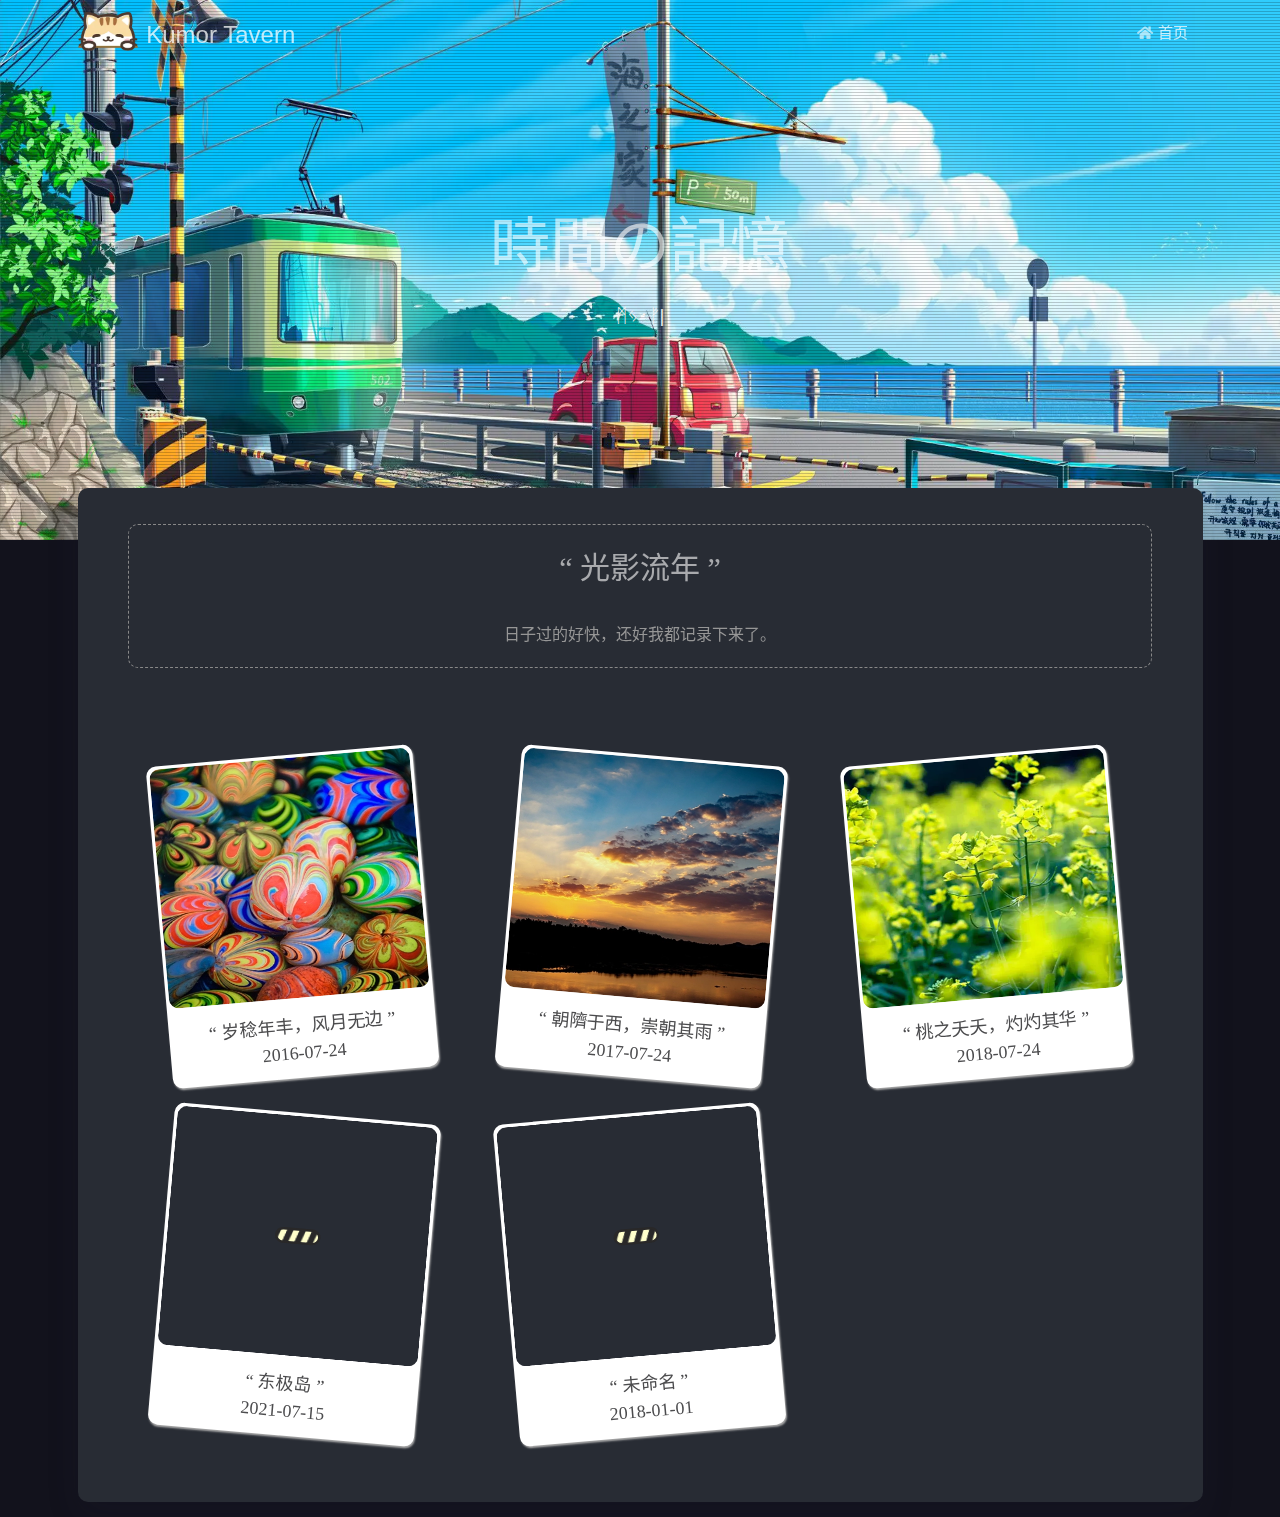
==== commit eec5e805: "Site updated: 2024-12-29 17:40:04" ====
--- a/gallery/index.html
+++ b/gallery/index.html
@@ -321,7 +321,7 @@
                                         
                                         <img src="/medias/loading.svg" data-src="images/2020-08-01-sui.webp" class="responsive-img" alt="img"+0 />
                                         <div class="biaotiss">
-                                            “ 岁稔年丰，风月无边 ”<br> 2018-07-24 
+                                            “ 岁稔年丰，风月无边 ”<br> 2016-07-24 
                                         </div>
                                     </a>
                                 </div>                              
@@ -336,7 +336,7 @@
                                         
                                         <img src="/medias/loading.svg" data-src="images/2020-09-01-yu.webp" class="responsive-img" alt="img"+1 />
                                         <div class="biaotiss">
-                                            “ 朝隮于西，崇朝其雨 ”<br> 2018-07-24 
+                                            “ 朝隮于西，崇朝其雨 ”<br> 2017-07-24 
                                         </div>
                                     </a>
                                 </div>                              
